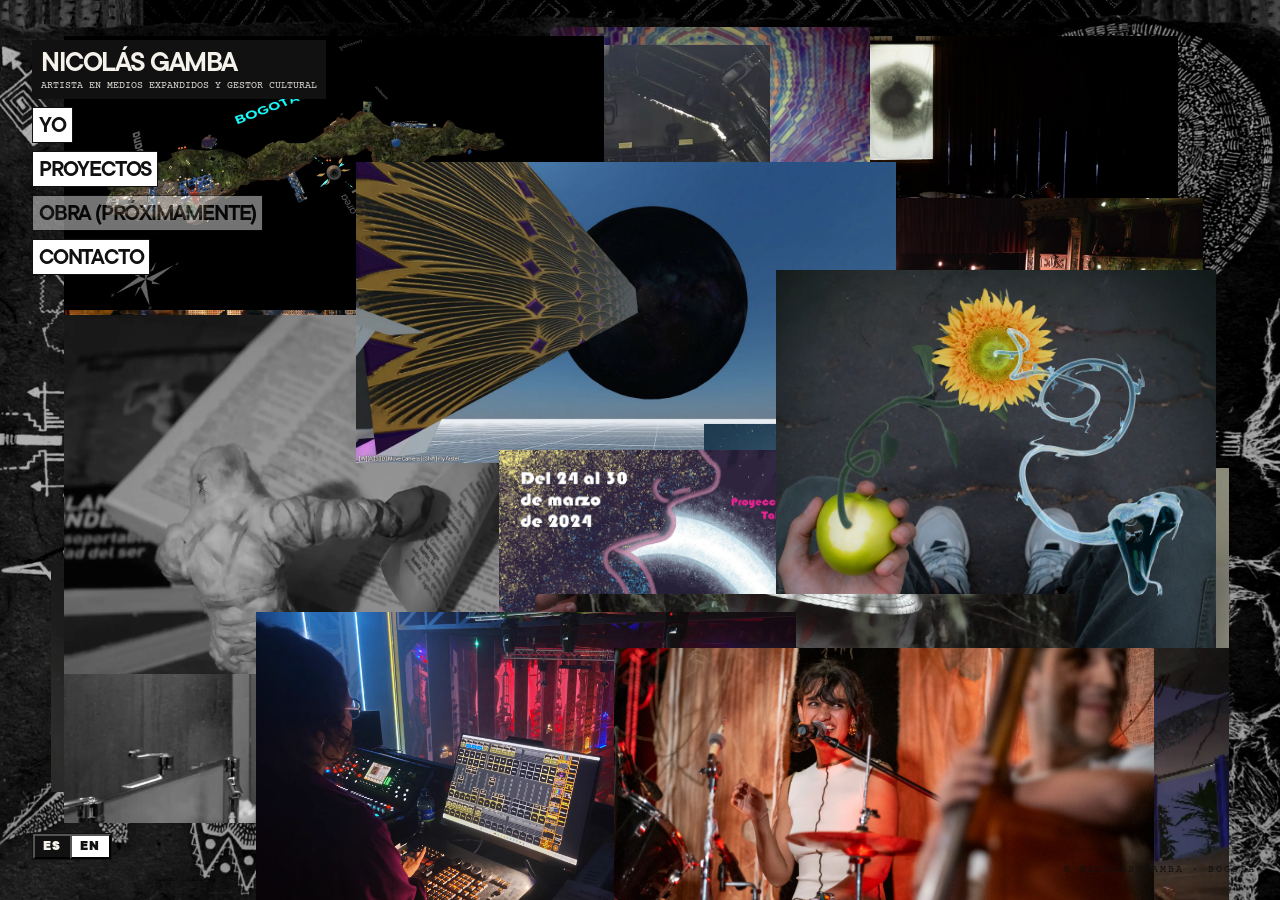
==== index.html @ 8cd458f1 "Initial release — portafolio Nicolás Gamba Sitio web personal: canvas drag & drop (home), carrusel e" ====
<!DOCTYPE html>
<html lang="es">
<head>
  <meta charset="UTF-8" />
  <meta name="viewport" content="width=device-width, initial-scale=1.0" />
  <title>NICOLÁS GAMBA | ARTISTA &amp; GESTOR</title>
  <meta name="description" content="Portafolio de Nicolás Gamba — artista visual, realizador audiovisual y gestor cultural colombiano basado en Bogotá." />
  <meta name="author" content="Nicolás Gamba" />
  <meta name="theme-color" content="#F5F2EB" />
  <!-- Open Graph -->
  <meta property="og:type"        content="website" />
  <meta property="og:title"       content="Nicolás Gamba — Artista &amp; Gestor Cultural" />
  <meta property="og:description" content="Portafolio de Nicolás Gamba — artista visual, realizador audiovisual y gestor cultural colombiano basado en Bogotá." />
  <meta property="og:locale"      content="es_CO" />
  <!-- Twitter Card -->
  <meta name="twitter:card"        content="summary_large_image" />
  <meta name="twitter:title"       content="Nicolás Gamba — Artista &amp; Gestor Cultural" />
  <meta name="twitter:description" content="Portafolio de Nicolás Gamba — artista visual, realizador audiovisual y gestor cultural colombiano basado en Bogotá." />
  <link rel="stylesheet" href="css/styles.css" />
</head>
<body class="page-home">

<div id="page-wrapper">



  <!-- ══ NAVEGACIÓN LATERAL ══════════════════════════════════ -->
  <nav id="nav" role="navigation" aria-label="Navegación principal">
    <a href="index.html" class="nav-box nav-logo brutalist-border">
      <span class="logo-name">NICOLÁS GAMBA</span>
      <span class="logo-sub" data-i18n="logo_sub">Artista en medios expandidos y gestor cultural</span>
    </a>
    <a id="nav-yo"        class="nav-box nav-link brutalist-border" href="yo.html"        data-page="yo"        data-i18n="nav_yo">YO</a>
    <a id="nav-proyectos" class="nav-box nav-link brutalist-border" href="proyectos.html" data-page="proyectos" data-i18n="nav_proyectos">PROYECTOS</a>
    <a id="nav-obra"      class="nav-box nav-link brutalist-border soon"                  data-page="obra"      data-i18n="nav_obra">OBRA (PRÓXIMAMENTE)</a>
    <a id="nav-contacto"  class="nav-box nav-link brutalist-border" href="contacto.html"  data-page="contacto"  data-i18n="nav_contacto">CONTACTO</a>
  </nav>

  <!-- ══ SELECTOR DE IDIOMA ══════════════════════════════════ -->
  <div id="lang-selector">
    <div class="lang-box brutalist-border">
      <button class="lang-btn active" data-lang="es" id="btn-lang-es">ES</button>
      <button class="lang-btn"        data-lang="en" id="btn-lang-en">EN</button>
    </div>
  </div>

  <!-- ══ FOOTER ══════════════════════════════════════════════ -->
  <footer id="footer">
    <span data-i18n="footer">© Nicolás Gamba · Bogotá</span>
  </footer>

  <!-- ══ CANVAS — 24 OBRAS FLOTANTES ═══════════════════════════
       Distribuidas en el espacio como un taller de artista.
       Las posiciones usan top/left/right/bottom en % para que
       cada una tenga su lugar natural pero se solapen.        -->
  <main id="canvas" role="main" aria-label="Obras flotantes">

    <!-- 1. GIRA INQUEBRANTABLES -->
    <article class="obra-flotante" id="obra-inquebrantables" style="max-width:440px; top:4%; right:8%;">
      <div class="card-inner" >
        <img src="imagenes/home/main/Inquebrantables_main.webp" alt="Gira Inquebrantables" draggable="false" />
        <div class="obra-info"><div class="obra-info-inner">
          <p class="info-title">Gira Inquebrantables — Filarmónica Joven de Colombia</p>
          <p class="info-meta"
             data-es="Instalación multimedia · Video mapping · 2024"
             data-en="Multimedia installation · Video mapping · 2024">Instalación multimedia · Video mapping · 2024</p>
          <p class="info-desc"
             data-es="Obra interdisciplinar multimedia creada por el colectivo Metanoia junto con la Filarmónica Joven de Colombia. Acompañó en vivo la Sinfonía N.° 2 de Rachmaninov en los principales teatros del país."
             data-en="An interdisciplinary multimedia work created by the Metanoia collective with the Filarmónica Joven de Colombia. It accompanied live Rachmaninov's Symphony No. 2 at the country's leading theaters.">Obra interdisciplinar multimedia creada por el colectivo Metanoia junto con la Filarmónica Joven de Colombia. Acompañó en vivo la Sinfonía N.° 2 de Rachmaninov en los principales teatros del país.</p>
        </div></div>
      </div>
    </article>

    <!-- 2. ASCII SOUND EXPERIENCE -->
    <article class="obra-flotante" id="obra-ascii" style="max-width:410px; top:3%; left:43%;">
      <div class="card-inner" >
        <img src="imagenes/home/main/ASCII_main.webp" alt="ASCII Sound Experience" draggable="false" />
        <div class="obra-info"><div class="obra-info-inner">
          <p class="info-title">ASCII Sound Experience + Ebra</p>
          <p class="info-meta"
             data-es="Performance Fulldome · Planetario de Bogotá · 2025"
             data-en="Fulldome performance · Bogotá Planetarium · 2025">Performance Fulldome · Planetario de Bogotá · 2025</p>
          <p class="info-desc"
             data-es="Meditación experimental en formato Fulldome que explora los estados de conciencia descritos en el Libro Tibetano de los Muertos. Tránsito sensorial por los 6 Bardos del Budismo Tibetano."
             data-en="Experimental Fulldome meditation exploring the states of consciousness described in the Tibetan Book of the Dead. A sensory transit through the 6 Bardos of Tibetan Buddhism.">Meditación experimental en formato Fulldome que explora los estados de conciencia descritos en el Libro Tibetano de los Muertos. Tránsito sensorial por los 6 Bardos del Budismo Tibetano.</p>
        </div></div>
      </div>
    </article>

    <!-- 3. ZARIGÜEYA — ESTÉREO PICNIC -->
    <article class="obra-flotante" id="obra-zarigueya" style="max-width:390px; top:5%; left:18%;">
      <div class="card-inner" >
        <img src="imagenes/home/main/Zarigueya_main.webp" alt="Zarigüeya — Festival Estéreo Picnic" draggable="false" />
        <div class="obra-info"><div class="obra-info-inner">
          <p class="info-title">Zarigüeya — Festival Estéreo Picnic</p>
          <p class="info-meta"
             data-es="Video mapping · Festival Estéreo Picnic · 2026"
             data-en="Video mapping · Estéreo Picnic Festival · 2026">Video mapping · Festival Estéreo Picnic · 2026</p>
          <p class="info-desc"
             data-es="Propuesta visual para la presentación de Zarigüeya en el Festival Estéreo Picnic. La experiencia tradujo visualmente la fusión de músicas campesinas y sonidos de cantautora a través de dibujo digital en vivo."
             data-en="Visual proposal for Zarigüeya's performance at the Estéreo Picnic Festival. The experience visually translated the fusion of folk music and singer-songwriter sounds through live digital drawing.">Propuesta visual para la presentación de Zarigüeya en el Festival Estéreo Picnic. La experiencia tradujo visualmente la fusión de músicas campesinas y sonidos de cantautora a través de dibujo digital en vivo.</p>
        </div></div>
      </div>
    </article>

    <!-- 4. MUERTE VIVA -->
    <article class="obra-flotante" id="obra-muerte-viva" style="max-width:415px; top:36%; left:22%;">
      <div class="card-inner" >
        <img src="imagenes/home/main/MuerteViva_main.webp" alt="Muerte Viva" draggable="false" />
        <div class="obra-info"><div class="obra-info-inner">
          <p class="info-title">Muerte Viva — Exposición individual</p>
          <p class="info-meta"
             data-es="Exposición individual · Instalación y dibujo · Barcelona · 2025"
             data-en="Solo exhibition · Installation and drawing · Barcelona · 2025">Exposición individual · Instalación y dibujo · Barcelona · 2025</p>
          <p class="info-desc"
             data-es="Exposición que cuestiona la mirada colonial y la inmovilización del objeto cultural en los museos occidentales. Dibujos de escucha activa y pieza audiovisual que restituye la mirada a los objetos etnográficos."
             data-en="Exhibition that questions the colonial gaze and the immobilization of the cultural object in Western museums. Active-listening drawings and an audiovisual piece that restores agency to ethnographic objects.">Exposición que cuestiona la mirada colonial y la inmovilización del objeto cultural en los museos occidentales. Dibujos de escucha activa y pieza audiovisual que restituye la mirada a los objetos etnográficos.</p>
        </div></div>
      </div>
    </article>

    <!-- 5. PIMPINA VIDEO STATION -->
    <article class="obra-flotante" id="obra-pimpina" style="max-width:430px; bottom:6%; right:28%;">
      <div class="card-inner" >
        <video src="imagenes/home/main/PimpinaVT_main.mp4" autoplay loop muted playsinline draggable="false" style="width:100%; display:block;"></video>
        <div class="obra-info"><div class="obra-info-inner">
          <p class="info-title">Pimpina Video Station</p>
          <p class="info-meta"
             data-es="Performance multimedia · 2019–2023"
             data-en="Multimedia performance · 2019–2023">Performance multimedia · 2019–2023</p>
          <p class="info-desc"
             data-es="Performance sobre la construcción de un canal de comunicación audiovisual alternativo como respuesta a las dinámicas elitistas y coloniales en que se concibe el arte en Colombia."
             data-en="Performance about building an alternative audiovisual communication channel as a response to the elitist and colonial dynamics through which art is conceived in Colombia.">Performance sobre la construcción de un canal de comunicación audiovisual alternativo como respuesta a las dinámicas elitistas y coloniales en que se concibe el arte en Colombia.</p>
        </div></div>
      </div>
    </article>

    <!-- 6. SIGIT -->
    <article class="obra-flotante" id="obra-sigit" style="max-width:400px; bottom:4%; right:6%;">
      <div class="card-inner" >
        <img src="imagenes/home/main/SIGIT_main.webp" alt="SIGIT" draggable="false" />
        <div class="obra-info"><div class="obra-info-inner">
          <p class="info-title">SIGIT</p>
          <p class="info-meta"
             data-es="Investigación · Gestión cultural · 2021–presente"
             data-en="Research · Cultural management · 2021–present">Investigación · Gestión cultural · 2021–presente</p>
          <p class="info-desc"
             data-es="Línea de investigación interdisciplinaria de la Facultad de Medicina de la Universidad de los Andes enfocada en salud pública y estrategias comunitarias a partir de la exploración artística."
             data-en="Interdisciplinary research unit at the Faculty of Medicine of the Universidad de los Andes focused on public health and community strategies through artistic exploration.">Línea de investigación interdisciplinaria de la Facultad de Medicina de la Universidad de los Andes enfocada en salud pública y estrategias comunitarias a partir de la exploración artística.</p>
        </div></div>
      </div>
    </article>

    <!-- 7. MONOLITO -->
    <article class="obra-flotante" id="obra-monolito" style="max-width:370px; bottom:12%; left:4%;">
      <div class="card-inner" >
        <img src="imagenes/home/main/Monolito_main.webp" alt="Monolito" draggable="false" />
        <div class="obra-info"><div class="obra-info-inner">
          <p class="info-title">Monolito</p>
          <p class="info-meta"
             data-es="Instalación audiovisual · 2018 · 2.° lugar Salón Séneca"
             data-en="Audiovisual installation · 2018 · 2nd place Salón Séneca">Instalación audiovisual · 2018 · 2.° lugar Salón Séneca</p>
          <p class="info-desc"
             data-es="Instalación audiovisual que explora la dimensión espiritual de los rituales indígenas en el territorio colombiano y el uso de plantas sagradas como vehículos de conexión con lo divino."
             data-en="Audiovisual installation exploring the spiritual dimension of indigenous rituals in Colombian territory and the use of sacred plants as vehicles of connection with the divine.">Instalación audiovisual que explora la dimensión espiritual de los rituales indígenas en el territorio colombiano y el uso de plantas sagradas como vehículos de conexión con lo divino.</p>
        </div></div>
      </div>
    </article>

    <!-- 8. SEVERO COCHOBIZ -->
    <article class="obra-flotante" id="obra-severo" style="max-width:390px; top:52%; right:4%;">
      <div class="card-inner" >
        <img src="imagenes/home/main/SeveroCochobiz_main.webp" alt="Severo Cochobiz" draggable="false" />
        <div class="obra-info"><div class="obra-info-inner">
          <p class="info-title">Severo Cochobiz</p>
          <p class="info-meta"
             data-es="Performance transmedia · Arte conceptual · 2019–2021"
             data-en="Transmedia performance · Conceptual art · 2019–2021">Performance transmedia · Arte conceptual · 2019–2021</p>
          <p class="info-desc"
             data-es="Performance que utiliza la creación de un emprendimiento de pastelería como medio para reflexionar sobre las dinámicas capitalistas en el arte contemporáneo colombiano."
             data-en="Performance that uses the creation of a bakery business as a means to reflect on capitalist dynamics in contemporary Colombian art.">Performance que utiliza la creación de un emprendimiento de pastelería como medio para reflexionar sobre las dinámicas capitalistas en el arte contemporáneo colombiano.</p>
        </div></div>
      </div>
    </article>

    <!-- 9. EBRA COLECTIVO -->
    <article class="obra-flotante" id="obra-ebra" style="max-width:420px; top:38%; right:20%;">
      <div class="card-inner" >
        <img src="imagenes/home/main/Ebra_main.webp" alt="Ebra Colectivo" draggable="false" />
        <div class="obra-info"><div class="obra-info-inner">
          <p class="info-title">Ebra Colectivo</p>
          <p class="info-meta"
             data-es="Gestión cultural · Curaduría · 2023–presente"
             data-en="Cultural management · Curatorship · 2023–present">Gestión cultural · Curaduría · 2023–presente</p>
          <p class="info-desc"
             data-es="Colectivo de gestión cultural enfocado en la creación de espacios de encuentro, exposición y diálogo que fortalezcan las relaciones interculturales del territorio bogotano. Ebra teje nuevos vínculos entre la identidad fragmentada de la ciudad."
             data-en="Cultural management collective focused on creating spaces for encounter, exhibition, and dialogue that strengthen intercultural relations across Bogotá's territory. Ebra weaves new bonds between the city's fragmented identity.">Colectivo de gestión cultural enfocado en la creación de espacios de encuentro, exposición y diálogo que fortalezcan las relaciones interculturales del territorio bogotano. Ebra teje nuevos vínculos entre la identidad fragmentada de la ciudad.</p>
        </div></div>
      </div>
    </article>

    <!-- 10. EL ABRAZO -->
    <article class="obra-flotante" id="obra-abrazo" style="max-width:400px; top:55%; left:40%;">
      <div class="card-inner" >
        <img src="imagenes/home/main/abarzo_main.webp" alt="El Abrazo" draggable="false" />
        <div class="obra-info"><div class="obra-info-inner">
          <p class="info-title">El Abrazo</p>
          <p class="info-meta"
             data-es="Gestión cultural · Ebra · 2024–presente · 3 ediciones"
             data-en="Cultural management · Ebra · 2024–present · 3 editions">Gestión cultural · Ebra · 2024–presente · 3 ediciones</p>
          <p class="info-desc"
             data-es="Línea conceptual de Ebra dedicada a la creación de diálogos interculturales y la divulgación del pensamiento indígena en contextos urbanos a través de la música popular de Abya Yala."
             data-en="Ebra's conceptual line dedicated to creating intercultural dialogues and disseminating indigenous thought in urban contexts through the popular music of Abya Yala.">Línea conceptual de Ebra dedicada a la creación de diálogos interculturales y la divulgación del pensamiento indígena en contextos urbanos a través de la música popular de Abya Yala.</p>
        </div></div>
      </div>
    </article>

    <!-- 11. EL NUDO -->
    <article class="obra-flotante" id="obra-el-nudo" style="max-width:410px; top:20%; left:5%;">
      <div class="card-inner" >
        <img src="imagenes/home/main/ElNudo_main.webp" alt="El Nudo" draggable="false" />
        <div class="obra-info"><div class="obra-info-inner">
          <p class="info-title">El Nudo</p>
          <p class="info-meta"
             data-es="Investigación sonora · Performance · 2025–presente"
             data-en="Sound research · Performance · 2025–present">Investigación sonora · Performance · 2025–presente</p>
          <p class="info-desc"
             data-es="Colectivo de investigación, creación y experimentación sonora en torno a músicas tradicionales de Colombia y Latinoamérica. Propone un diálogo intercultural desde el sonido. Nicolás Gamba participa como artista visual e investigador."
             data-en="Collective of research, creation, and sonic experimentation around traditional music of Colombia and Latin America. Proposes an intercultural dialogue through sound. Nicolás Gamba participates as visual artist and researcher.">Colectivo de investigación, creación y experimentación sonora en torno a músicas tradicionales de Colombia y Latinoamérica. Propone un diálogo intercultural desde el sonido. Nicolás Gamba participa como artista visual e investigador.</p>
        </div></div>
      </div>
    </article>

    <!-- 12. ERASONERA — HOMENAJE A TETO OCAMPO -->
    <article class="obra-flotante" id="obra-era-sonera" style="max-width:400px; top:22%; right:6%;">
      <div class="card-inner" >
        <img src="imagenes/home/main/EraSonera_main.webp" alt="EraSonera — Homenaje a Teto Ocampo" draggable="false" />
        <div class="obra-info"><div class="obra-info-inner">
          <p class="info-title">EraSonera — Homenaje a Teto Ocampo</p>
          <p class="info-meta"
             data-es="Performance multimedia · Video mapping · CNA · 2023"
             data-en="Multimedia performance · Video mapping · CNA · 2023">Performance multimedia · Video mapping · CNA · 2023</p>
          <p class="info-desc"
             data-es="Artista invitado para el diseño y ejecución de visuales interactivos en el homenaje EraSonera. Sistema de visuales generativas reactivas al sonido que dialogan con el legado paleofuturista de Teto Ocampo."
             data-en="Guest artist for the design and execution of interactive visuals for the EraSonera tribute. System of sound-reactive generative visuals that dialogue with Teto Ocampo's paleofuturist legacy.">Artista invitado para el diseño y ejecución de visuales interactivos en el homenaje EraSonera. Sistema de visuales generativas reactivas al sonido que dialogan con el legado paleofuturista de Teto Ocampo.</p>
        </div></div>
      </div>
    </article>

    <!-- 13. MUNDOS DIGITALES -->
    <article class="obra-flotante" id="obra-mundos-digitales" style="max-width:420px; top:4%; left:5%;">
      <div class="card-inner" >
        <img src="imagenes/home/main/MundosDigitales_main.webp" alt="Mundos Digitales — IDARTES" draggable="false" />
        <div class="obra-info"><div class="obra-info-inner">
          <p class="info-title">Mundos Digitales — IDARTES</p>
          <p class="info-meta"
             data-es="Web art · 3D art · Pedagogía · IDARTES · 2024–2025"
             data-en="Web art · 3D art · Education · IDARTES · 2024–2025">Web art · 3D art · Pedagogía · IDARTES · 2024–2025</p>
          <p class="info-desc"
             data-es="Plataforma interactiva desarrollada por IDARTES que explora la relación entre arte, tecnología y creación digital, ofreciendo experiencias inmersivas donde niñas, niños y jóvenes construyen sus propios universos digitales."
             data-en="Interactive platform developed by IDARTES that explores the relationship between art, technology, and digital creation, offering immersive experiences where children and youth build their own digital universes.">Plataforma interactiva desarrollada por IDARTES que explora la relación entre arte, tecnología y creación digital, ofreciendo experiencias inmersivas donde niñas, niños y jóvenes construyen sus propios universos digitales.</p>
        </div></div>
      </div>
    </article>

    <!-- 14. MÁSCARA -->
    <article class="obra-flotante" id="obra-mascara" style="max-width:390px; bottom:8%; left:32%;">
      <div class="card-inner" >
        <img src="imagenes/home/main/Mascara_main.webp" alt="Máscara — Cortometraje" draggable="false" />
        <div class="obra-info"><div class="obra-info-inner">
          <p class="info-title">Máscara</p>
          <p class="info-meta"
             data-es="Cortometraje · Videoarte · MAC Bogotá · 2019"
             data-en="Short film · Video art · MAC Bogotá · 2019">Cortometraje · Videoarte · MAC Bogotá · 2019</p>
          <p class="info-desc"
             data-es="Cortometraje que explora las tensiones entre el cine y el videoarte. Usa la máscara como signo para reflexionar sobre la identidad variable del artista. Tesis Meritoria — Uniandes. Reconocimiento Otto de Greiff y MAC Bogotá."
             data-en="Short film exploring the tensions between cinema and video art. Uses the mask as a sign to reflect on the artist's variable identity. Thesis with Distinction — Uniandes. Otto de Greiff Award and MAC Bogotá.">Cortometraje que explora las tensiones entre el cine y el videoarte. Usa la máscara como signo para reflexionar sobre la identidad variable del artista. Tesis Meritoria — Uniandes. Reconocimiento Otto de Greiff y MAC Bogotá.</p>
        </div></div>
      </div>
    </article>

    <!-- 15. CANAL -->
    <article class="obra-flotante" id="obra-canal" style="max-width:380px; top:58%; left:5%;">
      <div class="card-inner" >
        <img src="imagenes/home/main/canal_main.webp" alt="Canal — Cortometraje" draggable="false" />
        <div class="obra-info"><div class="obra-info-inner">
          <p class="info-title">Canal</p>
          <p class="info-meta"
             data-es="Cortometraje experimental · 15:24 min · 2017"
             data-en="Experimental short film · 15:24 min · 2017">Cortometraje experimental · 15:24 min · 2017</p>
          <p class="info-desc"
             data-es="Ejercicio surrealista en el que una sombra acecha la psique de la protagonista desde el ruido blanco de las pantallas. Escrito y dirigido por Nicolás Gamba e Isabella Londoño."
             data-en="Surrealist exercise in which a shadow haunts the protagonist's psyche from the white noise of screens. Written and directed by Nicolás Gamba and Isabella Londoño.">Ejercicio surrealista en el que una sombra acecha la psique de la protagonista desde el ruido blanco de las pantallas. Escrito y dirigido por Nicolás Gamba e Isabella Londoño.</p>
        </div></div>
      </div>
    </article>

    <!-- 16. HOMUN -->
    <article class="obra-flotante" id="obra-homun" style="max-width:370px; top:35%; left:5%;">
      <div class="card-inner" >
        <img src="imagenes/home/main/Homun_main.webp" alt="Homun — Cortometraje animado" draggable="false" />
        <div class="obra-info"><div class="obra-info-inner">
          <p class="info-title">Homun</p>
          <p class="info-meta"
             data-es="Cortometraje · Stop motion · 2017"
             data-en="Short film · Stop motion · 2017">Cortometraje · Stop motion · 2017</p>
          <p class="info-desc"
             data-es="Cortometraje infantil animado en stop motion que narra la emancipación de un homúnculo híbrido mitad robótico mitad biológico. Ensayo visual sobre la desobediencia y la autodeterminación de un ente artificial."
             data-en="Children's stop motion animated short film narrating the emancipation of a hybrid homunculus, half robotic, half biological. A visual essay on disobedience and the self-determination of an artificial entity.">Cortometraje infantil animado en stop motion que narra la emancipación de un homúnculo híbrido mitad robótico mitad biológico. Ensayo visual sobre la desobediencia y la autodeterminación de un ente artificial.</p>
        </div></div>
      </div>
    </article>

    <!-- 17. CONFINAMIENTO EXPANDIDO -->
    <article class="obra-flotante" id="obra-confinamiento" style="max-width:400px; top:18%; right:30%;">
      <div class="card-inner" >
        <img src="imagenes/home/main/Confinamiento_Expandido_main.webp" alt="Confinamiento Expandido" draggable="false" />
        <div class="obra-info"><div class="obra-info-inner">
          <p class="info-title">Confinamiento Expandido</p>
          <p class="info-meta"
             data-es="Web art · VR · 3D art · 2020"
             data-en="Web art · VR · 3D art · 2020">Web art · VR · 3D art · 2020</p>
          <p class="info-desc"
             data-es="El encierro de un espacio doméstico se cuestiona al encontrar la infinidad simulada en la virtualidad. Una casa genérica modelada en 3D oculta dimensiones sonoras y visuales que contrastan el aislamiento del COVID-19."
             data-en="Domestic confinement is questioned upon encountering simulated infinity in virtuality. A generic 3D-modeled house hides sonic and visual dimensions that contrast with COVID-19 isolation.">El encierro de un espacio doméstico se cuestiona al encontrar la infinidad simulada en la virtualidad. Una casa genérica modelada en 3D oculta dimensiones sonoras y visuales que contrastan el aislamiento del COVID-19.</p>
        </div></div>
      </div>
    </article>

    <!-- 18. ESPÍRITU BALANTA Y ESTRELLAS DE TIMBIQUÍ -->
    <article class="obra-flotante" id="obra-espiritu-balanta" style="max-width:390px; bottom:4%; left:55%;">
      <div class="card-inner" >
        <img src="imagenes/home/main/EspirituBalanta_main.webp" alt="Espíritu Balanta y Estrellas de Timbiquí" draggable="false" />
        <div class="obra-info"><div class="obra-info-inner">
          <p class="info-title">Espíritu Balanta y Estrellas de Timbiquí</p>
          <p class="info-meta"
             data-es="Producción audiovisual · Teatro Colón · Bogotá · 2019"
             data-en="Audiovisual production · Teatro Colón · Bogotá · 2019">Producción audiovisual · Teatro Colón · Bogotá · 2019</p>
          <p class="info-desc"
             data-es="Corto documental y videoclip que captura la esencia de la vida cultural y cotidiana de Timbiquí. Presentado en el Teatro Colón de Bogotá. Colaboración con Jugamusic y Nidia Góngora."
             data-en="Documentary short and music video capturing the essence of the cultural and everyday life of Timbiquí. Presented at the Teatro Colón de Bogotá. Collaboration with Jugamusic and Nidia Góngora.">Corto documental y videoclip que captura la esencia de la vida cultural y cotidiana de Timbiquí. Presentado en el Teatro Colón de Bogotá. Colaboración con Jugamusic y Nidia Góngora.</p>
        </div></div>
      </div>
    </article>

    <!-- 19. MUESTRA DE CINE ERÓTICO Y POSPORNO -->
    <article class="obra-flotante" id="obra-postporno" style="max-width:380px; top:50%; right:36%;">
      <div class="card-inner" >
        <img src="imagenes/home/main/MCEP_main.webp" alt="4ta. Muestra de Cine Erótico y Posporno de Bogotá" draggable="false" />
        <div class="obra-info"><div class="obra-info-inner">
          <p class="info-title">Muestra de Cine Erótico de Bogotá</p>
          <p class="info-meta"
             data-es="Ilustración · Diseño editorial · 2024"
             data-en="Illustration · Editorial design · 2024">Ilustración · Diseño editorial · 2024</p>
          <p class="info-desc"
             data-es="Identidad visual e ilustración oficial para la 4ta. Muestra de Cine Erótico y Posporno de Bogotá. Explora la relación entre tecnología, deseo y nuevas narrativas del cuerpo bajo un enfoque de género crítico."
             data-en="Visual identity and official illustration for the 4th Bogotá Erotic and Post-Porn Film Festival. Explores the relationship between technology, desire, and new body narratives through a critical gender approach.">Identidad visual e ilustración oficial para la 4ta. Muestra de Cine Erótico y Posporno de Bogotá. Explora la relación entre tecnología, deseo y nuevas narrativas del cuerpo bajo un enfoque de género crítico.</p>
        </div></div>
      </div>
    </article>

    <!-- 20. ZIHITA — AURORA -->
    <article class="obra-flotante" id="obra-zihita" style="max-width:380px; top:30%; right:5%;">
      <div class="card-inner" >
        <img src="imagenes/home/main/Aurora_main.webp" alt="Zihita — Aurora" draggable="false" />
        <div class="obra-info"><div class="obra-info-inner">
          <p class="info-title">Zihita — Aurora</p>
          <p class="info-meta"
             data-es="Ilustración digital · Identidad visual · 2024"
             data-en="Digital illustration · Visual identity · 2024">Ilustración digital · Identidad visual · 2024</p>
          <p class="info-desc"
             data-es="Diseño de la identidad visual para el EP Aurora del productor Zihita. Explora la psicodelia cotidiana y la naturaleza fractal de la experiencia urbana, traduciendo geometría sagrada y budismo en una estética visual."
             data-en="Visual identity design for the EP Aurora by producer Zihita. Explores everyday psychedelia and the fractal nature of urban experience, translating sacred geometry and Buddhism into a visual aesthetic.">Diseño de la identidad visual para el EP Aurora del productor Zihita. Explora la psicodelia cotidiana y la naturaleza fractal de la experiencia urbana, traduciendo geometría sagrada y budismo en una estética visual.</p>
        </div></div>
      </div>
    </article>

    <!-- 21. JACANA -->
    <article class="obra-flotante" id="obra-jacana" style="max-width:390px; top:66%; right:16%;">
      <div class="card-inner" >
        <img src="imagenes/home/main/Jacana_main.webp" alt="Jacana" draggable="false" />
        <div class="obra-info"><div class="obra-info-inner">
          <p class="info-title">Jacana Danza en el Pantano</p>
          <p class="info-meta"
             data-es="Producción audiovisual"
             data-en="Audiovisual production">Producción audiovisual</p>
          <p class="info-desc"
             data-es="Registro audiovisual y producción visual del proyecto musical Jacana."
             data-en="Audiovisual recording and visual production for the musical project Jacana.">Registro audiovisual y producción visual del proyecto musical Jacana.</p>
        </div></div>
      </div>
    </article>

    <!-- 22. JUANA AGUIRRE Y BRIELA OJEDA -->
    <article class="obra-flotante" id="obra-juana-briela" style="max-width:380px; top:68%; left:20%;">
      <div class="card-inner" >
        <img src="imagenes/home/main/JuanaBriela_main.webp" alt="Juana Aguirre y Briela Ojeda" draggable="false" />
        <div class="obra-info"><div class="obra-info-inner">
          <p class="info-title">Juana Aguirre y Briela Ojeda</p>
          <p class="info-meta"
             data-es="Producción audiovisual · 2026"
             data-en="Audiovisual production · 2026">Producción audiovisual · 2026</p>
          <p class="info-desc"
             data-es="Producción visual para la presentación de Juana Aguirre y Briela Ojeda."
             data-en="Visual production for the performance of Juana Aguirre and Briela Ojeda.">Producción visual para la presentación de Juana Aguirre y Briela Ojeda.</p>
        </div></div>
      </div>
    </article>

    <!-- 23. SOUL ROOM -->
    <article class="obra-flotante" id="obra-soul-room" style="max-width:380px; top:72%; right:4%;">
      <div class="card-inner" >
        <img src="imagenes/home/main/SoulRoom_main.webp" alt="Soul Room" draggable="false" />
        <div class="obra-info"><div class="obra-info-inner">
          <p class="info-title">Soul Room</p>
          <p class="info-meta"
             data-es="Performance multimedia"
             data-en="Multimedia performance">Performance multimedia</p>
          <p class="info-desc"
             data-es="Proyecto de performance multimedia. Imagen de referencia temporal — video disponible próximamente."
             data-en="Multimedia performance project. Temporary reference image — video coming soon.">Proyecto de performance multimedia. Imagen de referencia temporal — video disponible próximamente.</p>
        </div></div>
      </div>
    </article>

    <!-- 24. THAISSA — EL KALVO -->
    <article class="obra-flotante" id="obra-thaissa" style="max-width:380px; top:72%; left:48%;">
      <div class="card-inner" >
        <img src="imagenes/home/main/ThaissaKalvo_main.webp" alt="Thaissa — El Kalvo" draggable="false" />
        <div class="obra-info"><div class="obra-info-inner">
          <p class="info-title">Thaissa — Concierto de lanzamiento Los tres golpes de El Kalbo </p>
          <p class="info-meta"
             data-es="Video mapping · Arte digital · Teatro Libre · 2024"
             data-en="Video mapping · Digital art · Teatro Libre · 2024">Video mapping · Arte digital · Teatro Libre · 2024</p>
          <p class="info-desc"
             data-es="Propuesta de video mapping e identidad visual para el lanzamiento musical de Thaissa en el Teatro Libre de Bogotá."
             data-en="Video mapping and visual identity proposal for the musical launch of Thaissa at the Teatro Libre de Bogotá.">Propuesta de video mapping e identidad visual para el lanzamiento musical de Thaissa en el Teatro Libre de Bogotá.</p>
        </div></div>
      </div>
    </article>

  </main>

</div><!-- #page-wrapper -->

<script src="js/drag.js"></script>
<script src="js/main.js"></script>
<script src="js/modal.js"></script>

</body>
</html>
---- css/styles.css ----
/* ============================================================
   NICOLÁS GAMBA — PORTAFOLIO
   styles.css · Fiel al diseño de Google Stitch
   ============================================================ */

@import url('https://fonts.googleapis.com/css2?family=Courier+Prime:ital,wght@0,400;0,700;1,400&family=Karla:ital,wght@0,400;0,600;1,400&display=swap');

@font-face {
  font-family: 'TT Commons';
  src: url('../fonts/TT Commons Regular.otf') format('opentype');
  font-weight: 400;
  font-style: normal;
  font-display: swap;
}
@font-face {
  font-family: 'TT Commons';
  src: url('../fonts/TT Commons DemiBold.otf') format('opentype');
  font-weight: 600;
  font-style: normal;
  font-display: swap;
}
@font-face {
  font-family: 'TT Commons';
  src: url('../fonts/TT Commons Bold.otf') format('opentype');
  font-weight: 700;
  font-style: normal;
  font-display: swap;
}
@font-face {
  font-family: 'TT Commons';
  src: url('../fonts/TT Commons Black.otf') format('opentype');
  font-weight: 900;
  font-style: normal;
  font-display: swap;
}

/* ─── VARIABLES ───────────────────────────────────────────── */
:root {
  --bg:      #F5F2EB;   /* crema — fondo */
  --ink:     #111111;   /* negro — textos y bordes */
  --white:   #FFFFFF;   /* blanco — cajitas nav */
  --accent:  #C8B89A;   /* dorado/arena — labels */

  --font-headline: 'TT Commons', sans-serif;
  --font-ui:       'Courier Prime', monospace;
  --font-body:     'Karla', sans-serif;
  --font-menu:     'TT Commons', 'Inter', Helvetica, sans-serif;
}

/* ─── RESET ───────────────────────────────────────────────── */
*, *::before, *::after {
  box-sizing: border-box;
  margin: 0;
  padding: 0;
}

body {
  background-color: var(--bg);
  color: var(--ink);
  font-family: var(--font-body);
  overflow-x: hidden;
  -webkit-font-smoothing: antialiased;
}

body.page-home {
  background-color: #000;
  background-image: url('../imagenes/home/Mapa_2000.webp');
  background-size: cover;
  background-position: center;
  background-repeat: no-repeat;
  background-attachment: fixed;
  user-select: none;
}

a { text-decoration: none; color: inherit; }

/* ─── PAGE FADEIN ─────────────────────────────────────────── */
#page-wrapper {
  opacity: 0;
  animation: pageFadeIn 0.4s ease forwards;
}
@keyframes pageFadeIn { to { opacity: 1; } }


/* ─── .brutalist-border ──────────────────────────────────── */
/*  = Stitch: border: 1px solid #111111                       */
.brutalist-border {
  border: 1px solid var(--ink);
}

/* ─── .nav-box ───────────────────────────────────────────── */
/*  = Stitch: display:inline-block; width:fit-content;
    margin-bottom:8px                                         */
.nav-box {
  display: inline-block;
  width: fit-content;
  margin-bottom: 8px;
}

/* ─── SIDE NAVIGATION ─────────────────────────────────────── */
/*  = Stitch: fixed left-8 top-10 z-50
    flex flex-col items-start gap-0                           */
#nav {
  position: fixed;
  left: 32px;
  top: 40px;
  z-index: 50;
  display: flex;
  flex-direction: column;
  align-items: flex-start;
}

/* Logo box
   = Stitch: bg-primary text-surface brutalist-border
     px-2 py-1.5 flex flex-col                               */
.nav-logo {
  background: var(--ink);
  color: var(--bg);
  padding: 6px 8px;
  margin-bottom: 8px;
  display: flex;
  flex-direction: column;
}

/* = Stitch: font-headline text-3xl tracking-tighter          */
.nav-logo .logo-name {
  font-family: var(--font-headline);
  font-weight: 600;
  font-size: 1.875rem;        /* text-3xl */
  letter-spacing: -0.05em;   /* tracking-tighter */
  line-height: 1;
  display: block;
}

/* = Stitch: font-ui text-[10px] uppercase tracking-normal
    mt-0.5 opacity-90                                         */
.nav-logo .logo-sub {
  font-family: var(--font-ui);
  font-size: 10px;
  letter-spacing: 0;
  text-transform: uppercase;
  opacity: 0.9;
  display: block;
  margin-top: 2px;
  line-height: 1.3;
}

/* Nav links
   = Stitch: nav-box bg-surface-container-lowest text-on-surface
     brutalist-border px-1.5 py-0.5
     font-menu font-[900] text-2xl tracking-tighter
     hover:bg-primary hover:text-surface
     transition-colors duration-75                            */
.nav-link {
  background: var(--white);
  color: var(--ink);
  padding: 2px 6px;           /* py-0.5 px-1.5 */
  font-family: var(--font-menu);
  font-weight: 600;
  font-size: 1.5rem;          /* text-2xl = 24px */
  letter-spacing: -0.05em;   /* tracking-tighter */
  line-height: 1.25;
  cursor: pointer;
  transition: background 75ms, color 75ms;
  white-space: nowrap;
}

.nav-link:hover,
.nav-link.active {
  background: var(--ink);
  color: var(--bg);
}

/* OBRA (PRÓXIMAMENTE) — deshabilitado */
.nav-link.soon {
  opacity: 0.45;
  cursor: default;
  pointer-events: none;
}

/* ─── LANGUAGE SELECTOR ───────────────────────────────────── */
/*  = Stitch: fixed bottom-10 left-8 z-50
    nav-box bg-surface-container-lowest text-on-surface
    brutalist-border px-2 py-0.5
    font-menu font-black text-sm tracking-widest uppercase    */
#lang-selector {
  position: fixed;
  bottom: 40px;
  left: 32px;
  z-index: 50;
}

.lang-box {
  display: flex;
}

.lang-btn {
  background: var(--white);
  color: var(--ink);
  padding: 2px 8px;
  font-family: var(--font-menu);
  font-weight: 900;
  font-size: 0.875rem;        /* text-sm = 14px */
  letter-spacing: 0.1em;     /* tracking-widest */
  text-transform: uppercase;
  cursor: pointer;
  transition: background 75ms, color 75ms;
}

.lang-btn:not(:last-child) {
  border-right: none;
}

.lang-btn.active,
.lang-btn:hover {
  background: var(--ink);
  color: var(--bg);
}

/* ─── FOOTER ──────────────────────────────────────────────── */
/*  = Stitch: fixed bottom-6 right-6 z-50
    font-ui text-[10px] uppercase tracking-[0.2em]
    text-on-surface                                           */
#footer {
  position: fixed;
  bottom: 24px;
  right: 24px;
  z-index: 50;
}

#footer span {
  font-family: var(--font-ui);
  font-size: 10px;
  letter-spacing: 0.2em;
  text-transform: uppercase;
  color: var(--ink);
}

/* ─── MAIN CANVAS ─────────────────────────────────────────── */
/*  = Stitch: relative min-h-screen w-full p-20 z-10          */
#canvas {
  position: fixed;
  inset: 0;
  z-index: 10;
  pointer-events: none; /* el canvas en sí no bloquea */
}

/* ─── IMAGEN FLOTANTE ─────────────────────────────────────── */
/*  = Stitch: absolute w-[Xpx] image-card cursor-pointer
    group cursor-grab                                          */
.obra-flotante {
  position: absolute;
  cursor: grab;
  user-select: none;
  pointer-events: all;
}

.obra-flotante:active,
.obra-flotante.dragging {
  cursor: grabbing;
}

.card-inner {
  position: relative;
  overflow: hidden;
  background: var(--ink);
  display: block;
}

/* Imagen: COLOR por defecto
   = usuario pidió: color normal, B&N solo en hover          */
.obra-flotante img,
.obra-flotante video {
  display: block;
  width: 100%;
  height: auto;
  filter: none;                /* COLOR */
  transition: filter 0.3s ease, opacity 0.3s ease;
  pointer-events: none;
  -webkit-user-drag: none;
}

/* Hover: B&N + blur + darken */
.obra-flotante:hover img,
.obra-flotante:hover video {
  filter: grayscale(100%) blur(8px);
  opacity: 0.3;                /* Oscurecido un poco más (antes 0.4) */
}

/* ─── OVERLAY INFO ────────────────────────────────────────── */
/*  = Stitch: image-overlay absolute inset-0
    flex items-center justify-center opacity-0
    transition-all duration-300 pointer-events-none p-8       */
.obra-info {
  position: absolute;
  inset: 0;
  display: flex;
  opacity: 0;
  transition: opacity 0.3s ease;
  pointer-events: none;
  color: var(--white);
}

/* ─── HOVER TEXT LAYOUTS (DIAGRAMACIÓN DINÁMICA) ───────────── */

/* Cuadrado / Por defecto */
.layout-square.obra-flotante { max-width: 440px; }
.layout-square .obra-info {
  align-items: center;
  justify-content: center;
  padding: 32px;
  text-align: center;
}
.layout-square .obra-info-inner {
  text-align: center;
}

/* Portrait (Vertical) */
.layout-portrait.obra-flotante { max-width: 320px; }
.layout-portrait .obra-info {
  align-items: flex-end;     /* Abajo */
  justify-content: flex-start; /* Izquierda */
  padding: 24px;
}
.layout-portrait .obra-info-inner {
  text-align: left;
}
.layout-portrait .info-title {
  font-size: 1.25rem !important; /* Más pequeño para portrait */
}

/* Landscape (Horizontal) */
.layout-landscape.obra-flotante { max-width: 540px; }
.layout-landscape .obra-info {
  align-items: center;       /* Centro vertical */
  justify-content: flex-start; /* Izquierda */
  padding: 40px;
}
.layout-landscape .obra-info-inner {
  text-align: left;
  max-width: 450px !important; /* Texto un poco más amplio */
}

.obra-flotante:hover .obra-info {
  opacity: 1;
  pointer-events: all;
  cursor: pointer;
}

.obra-info-inner {
  text-align: center;
}

/* Título = Stitch: font-headline text-2xl uppercase mb-2 leading-tight */
.obra-info .info-title {
  font-family: var(--font-headline);
  font-weight: 600;
  font-size: 1.5rem;          /* text-2xl */
  text-transform: uppercase;
  line-height: 1.1;
  margin-bottom: 8px;
}

/* Técnica = Stitch: font-ui text-xs mb-4 opacity-90 */
.obra-info .info-meta {
  font-family: var(--font-ui);
  font-size: 0.75rem;         /* text-xs */
  opacity: 0.9;
  margin-bottom: 16px;
}

/* Descripción = Stitch: font-body text-sm leading-relaxed max-w-sm */
.obra-info .info-desc {
  font-family: var(--font-body);
  font-size: 0.875rem;        /* text-sm */
  line-height: 1.6;
  max-width: 320px;
  margin: 0 auto;
}

/* ─── MODAL ───────────────────────────────────────────────── */

#modal-overlay {
  position: fixed;
  inset: 0;
  z-index: 200;
  background: var(--bg);
  overflow-y: auto;
  overflow-x: hidden;
  opacity: 0;
  pointer-events: none;
  transition: opacity 0.3s ease;
}

#modal-overlay.is-open {
  opacity: 1;
  pointer-events: all;
}

body.modal-open {
  overflow: hidden;
}

/* ─── BOTÓN CERRAR ────────────────────────────────────────── */
#modal-close {
  position: fixed;
  top: 32px;
  right: 32px;
  z-index: 220;
  width: 48px;
  height: 48px;
  background: var(--ink);
  color: var(--bg);
  border: 1px solid var(--ink);
  font-family: var(--font-headline);
  font-weight: 600;
  font-size: 1.75rem;
  line-height: 1;
  cursor: pointer;
  display: flex;
  align-items: center;
  justify-content: center;
  transition: background 75ms, color 75ms;
}

#modal-close:hover {
  background: var(--bg);
  color: var(--ink);
}

/* ─── SELECTOR DE IDIOMA EN MODAL ─────────────────────────── */
#modal-lang-selector {
  position: fixed;
  bottom: 32px;
  left: 32px;
  z-index: 220;
}

/* ─── HERO ────────────────────────────────────────────────── */
#modal-hero {
  width: 100%;
  height: 60vh;
  min-height: 360px;
  background: var(--ink);
  position: relative;
  display: flex;
  align-items: center;
  justify-content: center;
  overflow: hidden;
}

#modal-hero-img {
  width: 100%;
  height: 100%;
  object-fit: contain;
  display: block;
  transition: opacity 0.2s ease;
}

.modal-arrow {
  position: absolute;
  top: 50%;
  transform: translateY(-50%);
  background: transparent;
  border: none;
  color: rgba(255, 255, 255, 0.35);
  font-size: 4rem;
  line-height: 1;
  cursor: pointer;
  padding: 16px 24px;
  z-index: 5;
  transition: color 150ms;
  font-family: var(--font-body);
}

.modal-arrow:hover { color: rgba(255, 255, 255, 1); }
#modal-prev        { left: 8px; }
#modal-next        { right: 8px; }

/* Scroll hint */
#modal-scroll-hint {
  position: absolute;
  bottom: 28px;
  left: 50%;
  transform: translateX(-50%);
  display: flex;
  flex-direction: column;
  align-items: center;
  gap: 6px;
  pointer-events: none;
  transition: opacity 0.4s ease;
}

#modal-scroll-hint span {
  font-family: var(--font-ui);
  font-size: 9px;
  text-transform: uppercase;
  letter-spacing: 0.4em;
  color: rgba(255, 255, 255, 0.35);
}

#modal-scroll-hint::after {
  content: '↓';
  font-size: 1rem;
  color: rgba(255, 255, 255, 0.35);
  animation: modalBounce 1.6s ease infinite;
}

@keyframes modalBounce {
  0%, 100% { transform: translateY(0); }
  50%       { transform: translateY(7px); }
}

/* ─── CUERPO DEL MODAL ────────────────────────────────────── */
#modal-body {
  max-width: 1200px;
  margin: 0 auto;
  padding: 80px 60px;
  display: grid;
  grid-template-columns: 7fr 4fr;
  gap: 80px;
  align-items: start;
}

/* ─── COLUMNA IZQUIERDA ───────────────────────────────────── */
#modal-colectivo {
  font-family: var(--font-ui);
  font-size: 10px;
  text-transform: uppercase;
  letter-spacing: 0.3em;
  color: var(--ink);
  opacity: 0.5;
  margin-bottom: 20px;
}

#modal-titulo {
  font-family: var(--font-headline);
  font-weight: 600;
  font-size: clamp(3rem, 7vw, 5.5rem);
  text-transform: uppercase;
  letter-spacing: -0.05em;
  line-height: 0.9;
  color: var(--ink);
  margin-bottom: 12px;
}

#modal-subtitulo {
  font-family: var(--font-headline);
  font-weight: 600;
  font-size: clamp(2rem, 4vw, 3rem);
  text-transform: uppercase;
  letter-spacing: -0.03em;
  line-height: 1;
  color: var(--ink);
  opacity: 0.28;
  margin-bottom: 64px;
}

.modal-label {
  font-family: var(--font-ui);
  font-size: 10px;
  text-transform: uppercase;
  letter-spacing: 0.3em;
  color: var(--ink);
  opacity: 0.4;
  border-bottom: 1px solid rgba(17, 17, 17, 0.12);
  padding-bottom: 8px;
  margin-bottom: 32px;
  font-weight: normal;
}

.modal-desc-p {
  font-family: var(--font-body);
  font-size: 1.05rem;
  line-height: 1.8;
  color: var(--ink);
  opacity: 0.85;
  margin-bottom: 28px;
  max-width: 620px;
}

/* ─── COLUMNA DERECHA — FICHA TÉCNICA ─────────────────────── */
#modal-right {
  border-top: 2px solid var(--ink);
  padding-top: 48px;
  position: sticky;
  top: 80px;
}

.modal-ficha-heading {
  font-family: var(--font-ui);
  font-size: 11px;
  text-transform: uppercase;
  letter-spacing: 0.2em;
  color: var(--ink);
  font-weight: 700;
  margin-bottom: 40px;
}

#modal-ficha dt {
  font-family: var(--font-ui);
  font-size: 10px;
  text-transform: uppercase;
  letter-spacing: 0.15em;
  color: var(--ink);
  opacity: 0.4;
  margin-bottom: 4px;
}

#modal-ficha dd {
  font-family: var(--font-ui);
  font-size: 12px;
  text-transform: uppercase;
  color: var(--ink);
  line-height: 1.6;
  margin: 0 0 28px 0;
}

/* ─── GALERÍA DE MINIATURAS ───────────────────────────────── */
#modal-gallery {
  border-top: 1px solid rgba(17, 17, 17, 0.1);
  padding: 60px;
  max-width: 1200px;
  margin: 0 auto;
}

#modal-thumbs {
  display: flex;
  gap: 20px;
  justify-content: center;
  overflow-x: auto;
  padding-bottom: 8px;
  scrollbar-width: none;
}
#modal-thumbs::-webkit-scrollbar { display: none; }

.modal-thumb {
  width: 140px;
  height: 140px;
  flex-shrink: 0;
  cursor: pointer;
  background: none;
  border: none;
  border-bottom: 2px solid transparent;
  padding: 0;
  overflow: hidden;
  transition: border-color 150ms;
}

.modal-thumb.active {
  border-bottom-color: var(--ink);
}

.modal-thumb img {
  width: 100%;
  height: 100%;
  object-fit: cover;
  filter: grayscale(100%);
  transition: filter 300ms;
  display: block;
}

.modal-thumb:hover img,
.modal-thumb.active img {
  filter: none;
}

/* ============================================================
   PÁGINA PROYECTOS — Carrusel en arco
   ============================================================ */

/* ── Layout base ──────────────────────────────────────────── */
body.page-proyectos {
  background: #000;
  color: #fff;
  overflow: hidden;
  height: 100vh;
}

body.page-proyectos #page-wrapper {
  height: 100vh;
  overflow: hidden;
}

/* ── Fondo full-screen con crossfade ─────────────────────── */
#proy-bg {
  position: fixed;
  inset: 0;
  z-index: 0;
}

#proy-bg img {
  position: absolute;
  inset: 0;
  width: 100%;
  height: 100%;
  object-fit: cover;
  transition: opacity 0.75s ease;
  will-change: opacity;
}

#bg-img-a { opacity: 1; }
#bg-img-b { opacity: 0; }

#proy-bg-overlay {
  position: absolute;
  inset: 0;
  background: rgba(0, 0, 0, 0.52);
  z-index: 1;
}

/* ── Contenedor del arco (posicionado por JS) ─────────────── */
#arc-container {
  position: fixed;
  inset: 0;
  z-index: 10;
  pointer-events: none;
}

/* ── Miniaturas ───────────────────────────────────────────── */
.proy-thumb {
  position: absolute;
  width: 66px;
  height: 82px;
  pointer-events: all;
  cursor: pointer;
  overflow: hidden;
  border: 1px solid rgba(255, 255, 255, 0.18);
  transition: border-color 0.3s ease, border-width 0.15s ease;
  will-change: transform, opacity;
}

.proy-thumb img {
  width: 100%;
  height: 100%;
  object-fit: cover;
  display: block;
  pointer-events: none;
}

.proy-thumb--active {
  border: 2px solid rgba(255, 255, 255, 0.88);
}

.proy-thumb:hover {
  border-color: rgba(255, 255, 255, 0.6);
}

/* ── Info central ─────────────────────────────────────────── */
#center-info {
  position: fixed;
  top: 50%;
  left: 50%;
  transform: translate(-50%, -50%);
  z-index: 20;
  text-align: center;
  max-width: 46vw;
  cursor: pointer;
  user-select: none;
  padding: 0 2vw;
}

#center-info:focus { outline: none; }

#proy-numero {
  font-family: var(--font-ui);
  font-size: 0.65rem;
  letter-spacing: 0.3em;
  color: rgba(255, 255, 255, 0.28);
  margin-bottom: 1.1rem;
  text-transform: uppercase;
}

#proy-titulo {
  font-family: var(--font-headline);
  font-weight: 600;
  font-size: clamp(1.4rem, 2.8vw, 2.8rem);
  color: #fff;
  text-transform: uppercase;
  letter-spacing: -0.05em;
  line-height: 0.9;
  margin-bottom: 0.7rem;
  transition: opacity 0.3s ease;
}

#proy-medio {
  font-family: var(--font-ui);
  font-size: 10px;
  color: rgba(255, 255, 255, 0.45);
  text-transform: uppercase;
  letter-spacing: 0.3em;
  margin-bottom: 1rem;
  transition: opacity 0.3s ease;
}

#proy-desc {
  font-family: var(--font-body);
  font-size: 0.92rem;
  color: rgba(255, 255, 255, 0.68);
  line-height: 1.8;
  max-width: 36vw;
  margin: 0 auto;
  transition: opacity 0.3s ease;
}

.proy-cta {
  display: inline-block;
  margin-top: 2rem;
  font-family: var(--font-ui);
  font-size: 0.65rem;
  letter-spacing: 0.22em;
  text-transform: uppercase;
  color: rgba(255, 255, 255, 0.28);
  border-bottom: 1px solid rgba(255, 255, 255, 0.12);
  padding-bottom: 3px;
  transition: color 0.25s ease, border-color 0.25s ease;
}

#center-info:hover .proy-cta {
  color: rgba(255, 255, 255, 0.8);
  border-color: rgba(255, 255, 255, 0.45);
}

/* ── Hint de scroll ───────────────────────────────────────── */
#proy-scroll-hint {
  position: fixed;
  bottom: 26px;
  left: 50%;
  transform: translateX(-50%);
  z-index: 20;
  font-family: var(--font-ui);
  font-size: 0.6rem;
  letter-spacing: 0.28em;
  text-transform: uppercase;
  color: rgba(255, 255, 255, 0.28);
  pointer-events: none;
  transition: opacity 0.6s ease;
}

/* ── Nav adaptada a fondo negro ───────────────────────────── */
body.page-proyectos .nav-box {
  background: rgba(0, 0, 0, 0.75);
  color: #fff;
  border-color: rgba(255, 255, 255, 0.22);
}

body.page-proyectos .nav-logo {
  background: rgba(255, 255, 255, 0.95);
  color: #111;
  border-color: rgba(255, 255, 255, 0.5);
}

body.page-proyectos .nav-logo .logo-sub {
  color: rgba(0, 0, 0, 0.6);
}

body.page-proyectos .nav-link {
  color: rgba(255, 255, 255, 0.75);
}

body.page-proyectos .nav-link:hover {
  background: #fff;
  color: #000;
}

body.page-proyectos .nav-active {
  background: #fff !important;
  color: #000 !important;
}

body.page-proyectos .nav-link.soon {
  opacity: 0.3;
  pointer-events: none;
}

/* ── Lang selector adaptado ───────────────────────────────── */
body.page-proyectos .lang-box {
  background: rgba(0, 0, 0, 0.75);
  border-color: rgba(255, 255, 255, 0.22);
}

body.page-proyectos .lang-btn {
  background: #fff;
  color: #000;
}

body.page-proyectos .lang-btn.active,
body.page-proyectos .lang-btn:hover {
  background: transparent;
  color: #fff;
}

/* ── Footer adaptado ──────────────────────────────────────── */
body.page-proyectos #footer {
  color: rgba(255, 255, 255, 0.28);
}
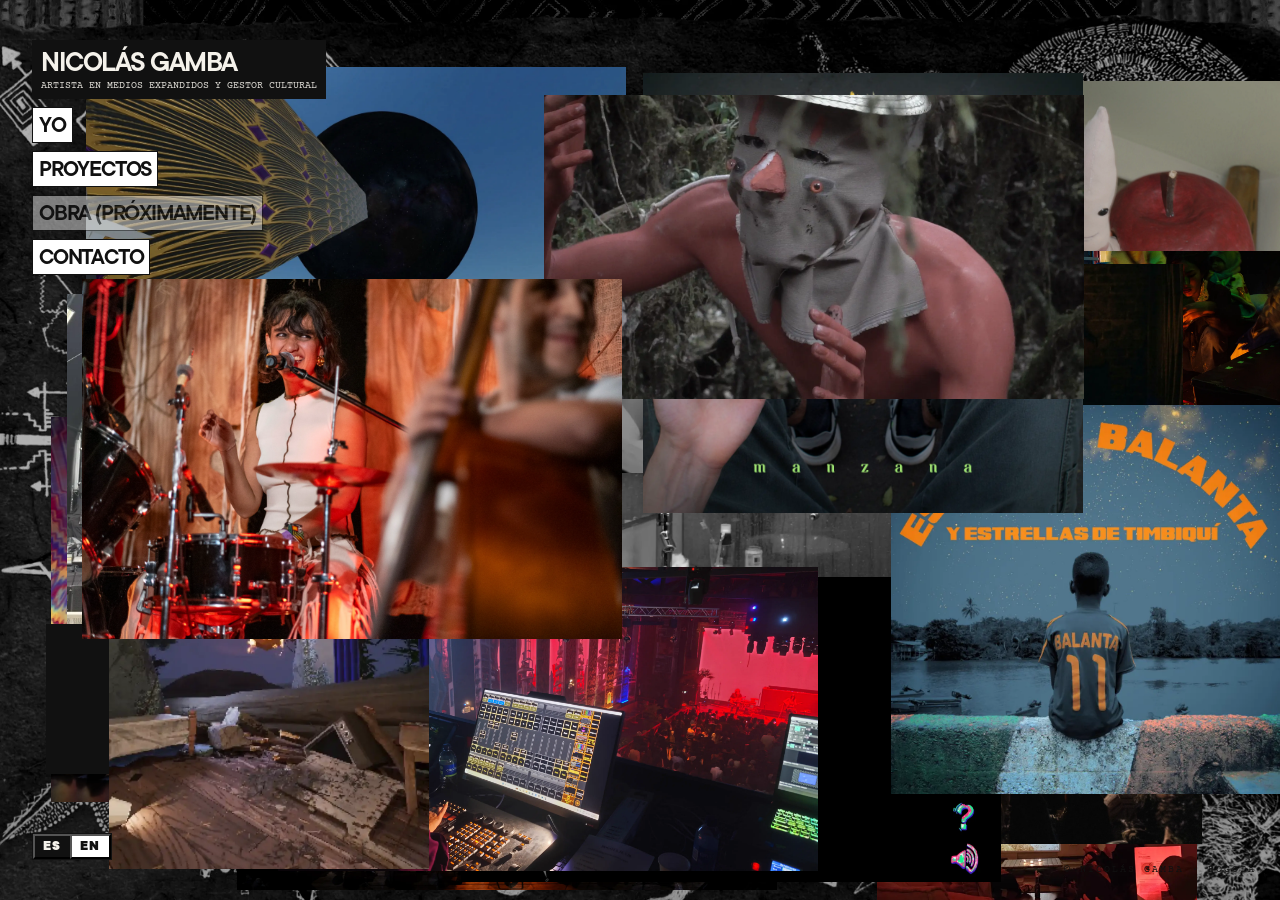
==== commit 9a9a5743: "Rediseño carrusel mobile estilo voku + links proyectos + home aleatorio - Mobile: tarjetas grandes (" ====
--- a/index.html
+++ b/index.html
@@ -343,21 +343,7 @@
       </div>
     </article>
 
-    <!-- 19. MUESTRA DE CINE ERÓTICO Y POSPORNO -->
-    <article class="obra-flotante" id="obra-postporno" style="max-width:380px; top:50%; right:36%;">
-      <div class="card-inner" >
-        <img src="imagenes/home/main/MCEP_main.webp" alt="4ta. Muestra de Cine Erótico y Posporno de Bogotá" draggable="false" />
-        <div class="obra-info"><div class="obra-info-inner">
-          <p class="info-title">Muestra de Cine Erótico de Bogotá</p>
-          <p class="info-meta"
-             data-es="Ilustración · Diseño editorial · 2024"
-             data-en="Illustration · Editorial design · 2024">Ilustración · Diseño editorial · 2024</p>
-          <p class="info-desc"
-             data-es="Identidad visual e ilustración oficial para la 4ta. Muestra de Cine Erótico y Posporno de Bogotá. Explora la relación entre tecnología, deseo y nuevas narrativas del cuerpo bajo un enfoque de género crítico."
-             data-en="Visual identity and official illustration for the 4th Bogotá Erotic and Post-Porn Film Festival. Explores the relationship between technology, desire, and new body narratives through a critical gender approach.">Identidad visual e ilustración oficial para la 4ta. Muestra de Cine Erótico y Posporno de Bogotá. Explora la relación entre tecnología, deseo y nuevas narrativas del cuerpo bajo un enfoque de género crítico.</p>
-        </div></div>
-      </div>
-    </article>
+
 
     <!-- 20. ZIHITA — AURORA -->
     <article class="obra-flotante" id="obra-zihita" style="max-width:380px; top:30%; right:5%;">
@@ -446,6 +432,36 @@
 <script src="js/drag.js"></script>
 <script src="js/main.js"></script>
 <script src="js/modal.js"></script>
+<script>
+  /* Posicionamiento aleatorio de las obras flotantes en Home.
+     Se ejecuta tras cargar los scripts para no interferir con drag.js.
+     Preserva el max-width de cada carta y usa sólo top/left
+     para evitar conflictos con right/bottom. */
+  (function () {
+    var cards = document.querySelectorAll('#canvas .obra-flotante');
+    var cols  = 5;   // divisiones horizontales aproximadas
+    var rows  = 4;   // divisiones verticales aproximadas
+    var slots = [];
+    for (var r = 0; r < rows; r++) {
+      for (var c = 0; c < cols; c++) {
+        slots.push({ r: r, c: c });
+      }
+    }
+    /* Barajar slots (Fisher-Yates) */
+    for (var i = slots.length - 1; i > 0; i--) {
+      var j = Math.floor(Math.random() * (i + 1));
+      var tmp = slots[i]; slots[i] = slots[j]; slots[j] = tmp;
+    }
+    cards.forEach(function (card, idx) {
+      var maxW = card.style.maxWidth || '400px';
+      var slot = slots[idx % slots.length];
+      /* Dentro de cada celda, añadir un jitter aleatorio */
+      var topPct  = (slot.r / rows) * 72 + Math.random() * 14 + 2;
+      var leftPct = (slot.c / cols) * 80 + Math.random() * 10 + 2;
+      card.style.cssText = 'max-width:' + maxW + '; top:' + topPct.toFixed(1) + '%; left:' + leftPct.toFixed(1) + '%;';
+    });
+  })();
+</script>
 
 </body>
 </html>
--- a/css/styles.css
+++ b/css/styles.css
@@ -579,6 +579,23 @@
   max-width: 620px;
 }
 
+/* ─── LINK EXTERNO DE PROYECTO ────────────────────────────── */
+#modal-project-link {
+  display: inline-block;
+  margin-top: 8px;
+  margin-bottom: 40px;
+  font-family: var(--font-ui);
+  font-size: 11px;
+  text-transform: uppercase;
+  letter-spacing: 0.25em;
+  color: var(--ink);
+  text-decoration: none;
+  border-bottom: 1.5px solid var(--ink);
+  padding-bottom: 2px;
+  transition: opacity 0.15s;
+}
+#modal-project-link:hover { opacity: 0.5; }
+
 /* ─── COLUMNA DERECHA — FICHA TÉCNICA ─────────────────────── */
 #modal-right {
   border-top: 2px solid var(--ink);
@@ -894,3 +911,325 @@
 body.page-proyectos #footer {
   color: rgba(255, 255, 255, 0.28);
 }
+
+/* ============================================================
+   BOTÓN HAMBURGER — nunca visible (no se usa)
+   ============================================================ */
+#nav-hamburger {
+  display: none !important;
+}
+
+/* ============================================================
+   RESPONSIVE — MOBILE ≤768px
+   ============================================================ */
+
+@media (max-width: 768px) {
+
+  /* ─── NAV: mismas cajitas, escala reducida ───────────────── */
+  #nav {
+    left: 10px;
+    top: 8px;
+  }
+
+  /* Logo más compacto, subtítulo visible */
+  .nav-logo {
+    padding: 3px 6px;
+    margin-bottom: 5px;
+  }
+
+  .nav-logo .logo-name {
+    font-size: 0.8rem;
+    letter-spacing: -0.02em;
+  }
+
+  /* Subtítulo visible en mobile (antes oculto) */
+  .nav-logo .logo-sub {
+    display: block;
+    font-size: 7px;
+    letter-spacing: 0.01em;
+    margin-top: 2px;
+    line-height: 1.3;
+  }
+
+  /* Links: misma cajita, fuente menor */
+  .nav-link {
+    font-size: 0.68rem;
+    padding: 1px 5px;
+    line-height: 1.35;
+    letter-spacing: -0.03em;
+  }
+
+  /* ─── LANG SELECTOR ─────────────────────────────────────── */
+  #lang-selector {
+    bottom: 12px;
+    left: 10px;
+  }
+
+  .lang-btn {
+    font-size: 0.65rem;
+    padding: 1px 6px;
+  }
+
+  /* ─── FOOTER ─────────────────────────────────────────────── */
+  #footer {
+    bottom: 10px;
+    right: 12px;
+  }
+
+  #footer span {
+    font-size: 8px;
+    letter-spacing: 0.12em;
+  }
+
+  /* ─── HOME: canvas full-screen (nav flota encima a la izq) ─ */
+  body.page-home {
+    background-attachment: scroll; /* fix iOS Safari */
+  }
+
+  #canvas {
+    inset: 0;
+  }
+
+  /* Obras más pequeñas */
+  .layout-square.obra-flotante    { max-width: 200px; }
+  .layout-portrait.obra-flotante  { max-width: 155px; }
+  .layout-landscape.obra-flotante { max-width: 240px; }
+
+  /* Info visible al tocar (touch-active) */
+  .obra-flotante.touch-active img,
+  .obra-flotante.touch-active video {
+    filter: grayscale(100%) blur(8px);
+    opacity: 0.3;
+  }
+
+  .obra-flotante.touch-active .obra-info {
+    opacity: 1;
+    pointer-events: all;
+  }
+
+  .obra-flotante.touch-active .obra-info-inner {
+    cursor: pointer;
+  }
+
+  /* ─── OVERLAY INFO: izquierda, compacto, scrollable ─────── */
+
+  /* Unificar todas las variantes de layout a izquierda-arriba */
+  .layout-square .obra-info,
+  .layout-portrait .obra-info,
+  .layout-landscape .obra-info,
+  .obra-info {
+    align-items: flex-start;
+    justify-content: flex-start;
+    padding: 8px 10px;
+    overflow-y: auto;
+    overflow-x: hidden;
+    -webkit-overflow-scrolling: touch;
+  }
+
+  .layout-square .obra-info-inner,
+  .layout-portrait .obra-info-inner,
+  .layout-landscape .obra-info-inner,
+  .obra-info-inner {
+    text-align: left;
+    width: 100%;
+  }
+
+  /* Título más compacto */
+  .obra-info .info-title,
+  .layout-portrait .info-title {
+    font-size: 0.7rem !important;
+    line-height: 1.2;
+    margin-bottom: 5px;
+    letter-spacing: -0.01em;
+  }
+
+  /* Meta (técnica · año) */
+  .obra-info .info-meta {
+    font-size: 0.58rem;
+    margin-bottom: 6px;
+    opacity: 0.85;
+  }
+
+  /* Descripción completa, sin truncar */
+  .obra-info .info-desc {
+    font-size: 0.6rem;
+    line-height: 1.55;
+    max-width: 100%;
+    margin: 0;
+  }
+
+  /* Durante drag, no mostrar overlay aunque haya touch-active */
+  .obra-flotante.dragging img,
+  .obra-flotante.dragging video {
+    filter: none !important;
+    opacity: 1 !important;
+  }
+
+  .obra-flotante.dragging .obra-info {
+    opacity: 0 !important;
+    pointer-events: none !important;
+  }
+
+  /* ─── PROYECTOS MOBILE — ESTILO VOKU ────────────────────── */
+
+  /* Overlay del fondo más suave: la imagen respira */
+  #proy-bg-overlay {
+    background: rgba(0, 0, 0, 0.28);
+  }
+
+  /* Tarjetas grandes, formato retrato, con sombra */
+  .proy-thumb {
+    width: 196px;
+    height: 258px;
+    border: none;
+    box-shadow: 0 12px 40px rgba(0, 0, 0, 0.55);
+    transition: box-shadow 0.3s ease;
+  }
+
+  .proy-thumb--active {
+    border: 1.5px solid rgba(255, 255, 255, 0.72);
+    box-shadow: 0 20px 60px rgba(0, 0, 0, 0.70);
+  }
+
+  /* Panel de texto: fijo en la parte baja, sobre gradiente */
+  #center-info {
+    top: auto !important;
+    bottom: 0;
+    left: 0;
+    right: 0;
+    transform: none !important;
+    width: 100%;
+    max-width: 100%;
+    padding: 72px 24px 44px;
+    cursor: default;
+    text-align: left;
+    /* gradiente que se mezcla con el fondo oscuro */
+    background: linear-gradient(
+      to top,
+      rgba(0, 0, 0, 0.95) 0%,
+      rgba(0, 0, 0, 0.80) 45%,
+      rgba(0, 0, 0, 0.0)  100%
+    );
+  }
+
+  /* Contador: 01 / 23 */
+  #proy-numero {
+    text-align: left;
+    font-size: 10px;
+    letter-spacing: 0.28em;
+    color: rgba(255, 255, 255, 0.35);
+    margin-bottom: 0.9rem;
+  }
+
+  #proy-titulo {
+    font-size: clamp(1.3rem, 5.5vw, 2.1rem);
+    text-align: left;
+    line-height: 0.95;
+    margin-bottom: 0.6rem;
+  }
+
+  #proy-medio {
+    text-align: left;
+    font-size: 10px;
+    letter-spacing: 0.22em;
+    color: rgba(255, 255, 255, 0.38);
+    margin-bottom: 0.75rem;
+  }
+
+  #proy-desc {
+    text-align: left;
+    max-width: 100%;
+    margin: 0;
+    font-size: 0.8rem;
+    line-height: 1.65;
+    color: rgba(255, 255, 255, 0.52);
+    /* Limitar a 2 líneas para no sobrecargar */
+    display: -webkit-box;
+    -webkit-line-clamp: 2;
+    -webkit-box-orient: vertical;
+    line-clamp: 2;
+    overflow: hidden;
+  }
+
+  .proy-cta {
+    display: block;
+    text-align: left;
+    margin-top: 1.1rem;
+    color: rgba(255, 255, 255, 0.55);
+    border-color: rgba(255, 255, 255, 0.18);
+  }
+
+  /* Ocultar hint en mobile — el swipe es evidente con las tarjetas */
+  #proy-scroll-hint {
+    display: none;
+  }
+
+  /* ─── MODAL ─────────────────────────────────────────────── */
+  #modal-close {
+    top: 16px;
+    right: 16px;
+    width: 40px;
+    height: 40px;
+    font-size: 1.4rem;
+  }
+
+  #modal-lang-selector {
+    bottom: 16px;
+    left: 16px;
+  }
+
+  #modal-hero {
+    height: 42vh;
+    min-height: 220px;
+  }
+
+  .modal-arrow {
+    font-size: 2.5rem;
+    padding: 8px 12px;
+  }
+
+  #modal-body {
+    grid-template-columns: 1fr;
+    gap: 40px;
+    padding: 40px 20px 60px;
+  }
+
+  #modal-right {
+    position: static;
+    top: auto;
+    border-top: 2px solid var(--ink);
+    padding-top: 32px;
+  }
+
+  #modal-titulo {
+    font-size: clamp(1.5rem, 7vw, 2.4rem);
+  }
+
+  #modal-subtitulo {
+    font-size: clamp(1rem, 4vw, 1.5rem);
+    margin-bottom: 36px;
+  }
+
+  .modal-desc-p {
+    font-size: 0.88rem;
+    line-height: 1.7;
+  }
+
+  .modal-label {
+    font-size: 9px;
+  }
+
+  #modal-ficha dd {
+    font-size: 11px;
+  }
+
+  #modal-gallery {
+    padding: 40px 20px;
+  }
+
+  .modal-thumb {
+    width: 90px;
+    height: 90px;
+  }
+
+}
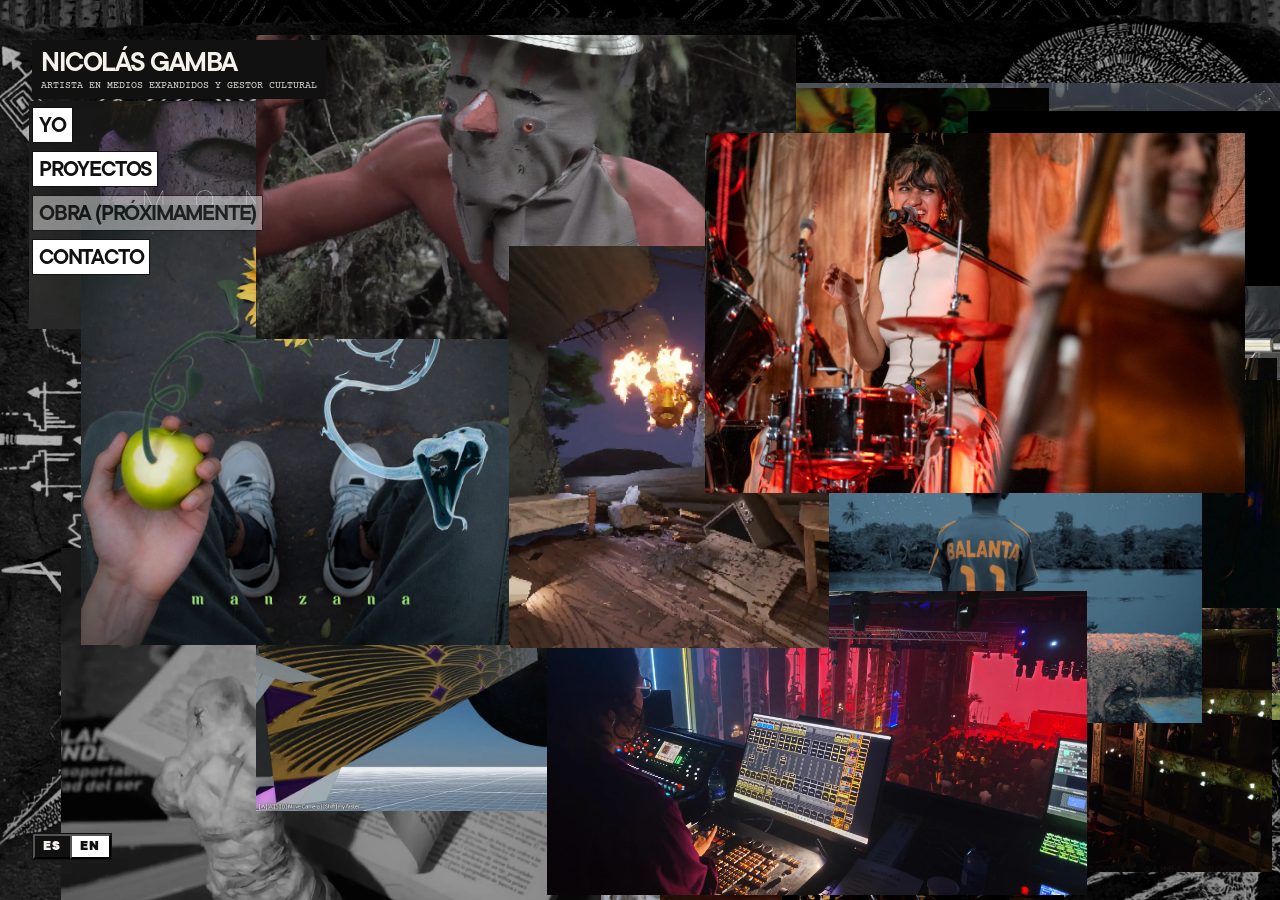
==== commit a36bb3d7: "Fix mobile layout, update kalvo, reorder modal, generate video thumbnails" ====
--- a/index.html
+++ b/index.html
@@ -414,7 +414,7 @@
       <div class="card-inner" >
         <img src="imagenes/home/main/ThaissaKalvo_main.webp" alt="Thaissa — El Kalvo" draggable="false" />
         <div class="obra-info"><div class="obra-info-inner">
-          <p class="info-title">Thaissa — Concierto de lanzamiento Los tres golpes de El Kalbo </p>
+          <p class="info-title">Thaissa — Concierto de lanzamiento Los tres golpes de El Kalvo </p>
           <p class="info-meta"
              data-es="Video mapping · Arte digital · Teatro Libre · 2024"
              data-en="Video mapping · Digital art · Teatro Libre · 2024">Video mapping · Arte digital · Teatro Libre · 2024</p>
--- a/css/styles.css
+++ b/css/styles.css
@@ -307,12 +307,12 @@
 .layout-square.obra-flotante { max-width: 440px; }
 .layout-square .obra-info {
   align-items: center;
-  justify-content: center;
+  justify-content: flex-start;
   padding: 32px;
-  text-align: center;
+  text-align: left;
 }
 .layout-square .obra-info-inner {
-  text-align: center;
+  text-align: left;
 }
 
 /* Portrait (Vertical) */
@@ -348,7 +348,7 @@
 }
 
 .obra-info-inner {
-  text-align: center;
+  text-align: left;
 }
 
 /* Título = Stitch: font-headline text-2xl uppercase mb-2 leading-tight */
@@ -635,7 +635,7 @@
 
 /* ─── GALERÍA DE MINIATURAS ───────────────────────────────── */
 #modal-gallery {
-  border-top: 1px solid rgba(17, 17, 17, 0.1);
+  border-bottom: 1px solid rgba(17, 17, 17, 0.1);
   padding: 60px;
   max-width: 1200px;
   margin: 0 auto;
@@ -1050,12 +1050,16 @@
     opacity: 0.85;
   }
 
-  /* Descripción completa, sin truncar */
+  /* Descripción completa, sin truncar -> Truncada a 4 líneas en mobile */
   .obra-info .info-desc {
     font-size: 0.6rem;
     line-height: 1.55;
     max-width: 100%;
     margin: 0;
+    display: -webkit-box;
+    -webkit-line-clamp: 4;
+    -webkit-box-orient: vertical;
+    overflow: hidden;
   }
 
   /* Durante drag, no mostrar overlay aunque haya touch-active */
@@ -1100,7 +1104,7 @@
     transform: none !important;
     width: 100%;
     max-width: 100%;
-    padding: 72px 24px 44px;
+    padding: 72px 24px 80px;
     cursor: default;
     text-align: left;
     /* gradiente que se mezcla con el fondo oscuro */
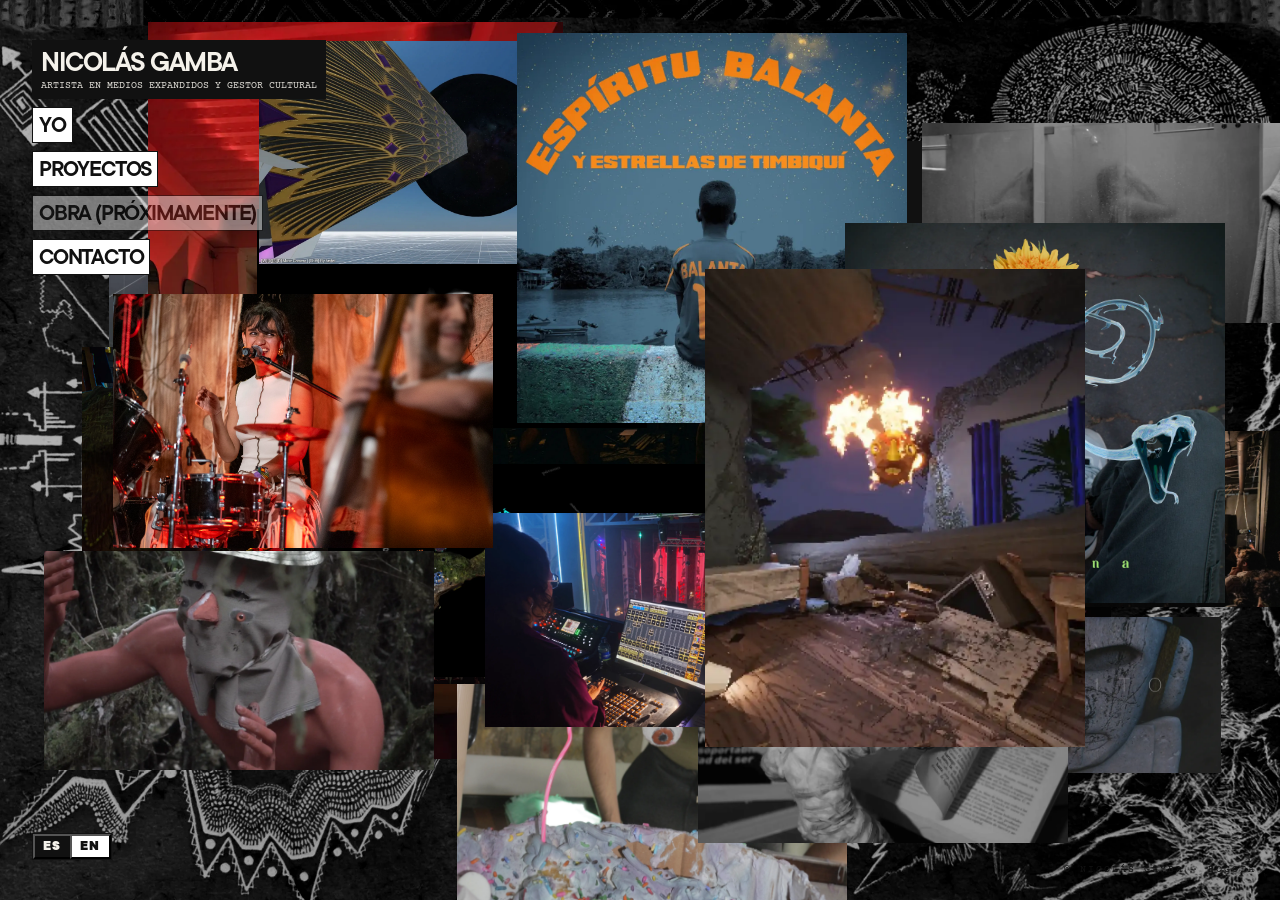
==== commit e9e85056: "Fix: mobile card sizes are now 100% stable - JS lookup table + CSS backup per card ID" ====
--- a/index.html
+++ b/index.html
@@ -435,27 +435,63 @@
 <script>
   /* Posicionamiento aleatorio de las obras flotantes en Home.
      Se ejecuta tras cargar los scripts para no interferir con drag.js.
-     Preserva el max-width de cada carta y usa sólo top/left
-     para evitar conflictos con right/bottom. */
+     En mobile (≤768px) usa tamaños FIJOS por tarjeta ajustados al texto.
+     En desktop usa el max-width original del HTML.
+     Las posiciones siempre son aleatorias. */
   (function () {
     var cards = document.querySelectorAll('#canvas .obra-flotante');
-    var cols  = 5;   // divisiones horizontales aproximadas
-    var rows  = 4;   // divisiones verticales aproximadas
+    var isMobile = window.innerWidth <= 768;
+
+    /* Mapa de tamaños fijos para mobile — cada valor está calibrado
+       al volumen de texto (título + meta + descripción) de esa obra */
+    var mobileWidths = {
+      'obra-inquebrantables':  '250px',
+      'obra-ascii':            '240px',
+      'obra-zarigueya':        '250px',
+      'obra-muerte-viva':      '260px',
+      'obra-pimpina':          '230px',
+      'obra-sigit':            '240px',
+      'obra-monolito':         '230px',
+      'obra-severo':           '230px',
+      'obra-ebra':             '260px',
+      'obra-abrazo':           '230px',
+      'obra-el-nudo':          '260px',
+      'obra-era-sonera':       '250px',
+      'obra-mundos-digitales': '260px',
+      'obra-mascara':          '250px',
+      'obra-canal':            '210px',
+      'obra-homun':            '240px',
+      'obra-confinamiento':    '240px',
+      'obra-espiritu-balanta':  '250px',
+      'obra-zihita':           '240px',
+      'obra-jacana':           '190px',
+      'obra-juana-briela':     '190px',
+      'obra-soul-room':        '190px',
+      'obra-thaissa':          '230px'
+    };
+
+    var cols  = 5;
+    var rows  = 4;
     var slots = [];
     for (var r = 0; r < rows; r++) {
       for (var c = 0; c < cols; c++) {
         slots.push({ r: r, c: c });
       }
     }
-    /* Barajar slots (Fisher-Yates) */
+    /* Barajar slots (Fisher-Yates) — solo aleatoriza posiciones */
     for (var i = slots.length - 1; i > 0; i--) {
       var j = Math.floor(Math.random() * (i + 1));
       var tmp = slots[i]; slots[i] = slots[j]; slots[j] = tmp;
     }
     cards.forEach(function (card, idx) {
-      var maxW = card.style.maxWidth || '400px';
+      /* Tamaño: en mobile usa el mapa fijo, en desktop el valor del HTML */
+      var maxW;
+      if (isMobile && mobileWidths[card.id]) {
+        maxW = mobileWidths[card.id];
+      } else {
+        maxW = card.style.maxWidth || '400px';
+      }
       var slot = slots[idx % slots.length];
-      /* Dentro de cada celda, añadir un jitter aleatorio */
       var topPct  = (slot.r / rows) * 72 + Math.random() * 14 + 2;
       var leftPct = (slot.c / cols) * 80 + Math.random() * 10 + 2;
       card.style.cssText = 'max-width:' + maxW + '; top:' + topPct.toFixed(1) + '%; left:' + leftPct.toFixed(1) + '%;';
--- a/css/styles.css
+++ b/css/styles.css
@@ -990,10 +990,30 @@
     inset: 0;
   }
 
-  /* Obras más pequeñas */
-  .layout-square.obra-flotante    { max-width: 200px; }
-  .layout-portrait.obra-flotante  { max-width: 155px; }
-  .layout-landscape.obra-flotante { max-width: 240px; }
+  /* Tamaños fijos por tarjeta en mobile — respaldo CSS del mapa JS */
+  #obra-inquebrantables  { max-width: 250px !important; }
+  #obra-ascii            { max-width: 240px !important; }
+  #obra-zarigueya        { max-width: 250px !important; }
+  #obra-muerte-viva      { max-width: 260px !important; }
+  #obra-pimpina          { max-width: 230px !important; }
+  #obra-sigit            { max-width: 240px !important; }
+  #obra-monolito         { max-width: 230px !important; }
+  #obra-severo           { max-width: 230px !important; }
+  #obra-ebra             { max-width: 260px !important; }
+  #obra-abrazo           { max-width: 230px !important; }
+  #obra-el-nudo          { max-width: 260px !important; }
+  #obra-era-sonera       { max-width: 250px !important; }
+  #obra-mundos-digitales { max-width: 260px !important; }
+  #obra-mascara          { max-width: 250px !important; }
+  #obra-canal            { max-width: 210px !important; }
+  #obra-homun            { max-width: 240px !important; }
+  #obra-confinamiento    { max-width: 240px !important; }
+  #obra-espiritu-balanta { max-width: 250px !important; }
+  #obra-zihita           { max-width: 240px !important; }
+  #obra-jacana           { max-width: 190px !important; }
+  #obra-juana-briela     { max-width: 190px !important; }
+  #obra-soul-room        { max-width: 190px !important; }
+  #obra-thaissa          { max-width: 230px !important; }
 
   /* Info visible al tocar (touch-active) */
   .obra-flotante.touch-active img,
@@ -1021,9 +1041,7 @@
     align-items: flex-start;
     justify-content: flex-start;
     padding: 8px 10px;
-    overflow-y: auto;
-    overflow-x: hidden;
-    -webkit-overflow-scrolling: touch;
+    overflow: hidden;
   }
 
   .layout-square .obra-info-inner,
@@ -1056,10 +1074,6 @@
     line-height: 1.55;
     max-width: 100%;
     margin: 0;
-    display: -webkit-box;
-    -webkit-line-clamp: 4;
-    -webkit-box-orient: vertical;
-    overflow: hidden;
   }
 
   /* Durante drag, no mostrar overlay aunque haya touch-active */
@@ -1104,7 +1118,7 @@
     transform: none !important;
     width: 100%;
     max-width: 100%;
-    padding: 72px 24px 80px;
+    padding: 72px 24px 120px;
     cursor: default;
     text-align: left;
     /* gradiente que se mezcla con el fondo oscuro */
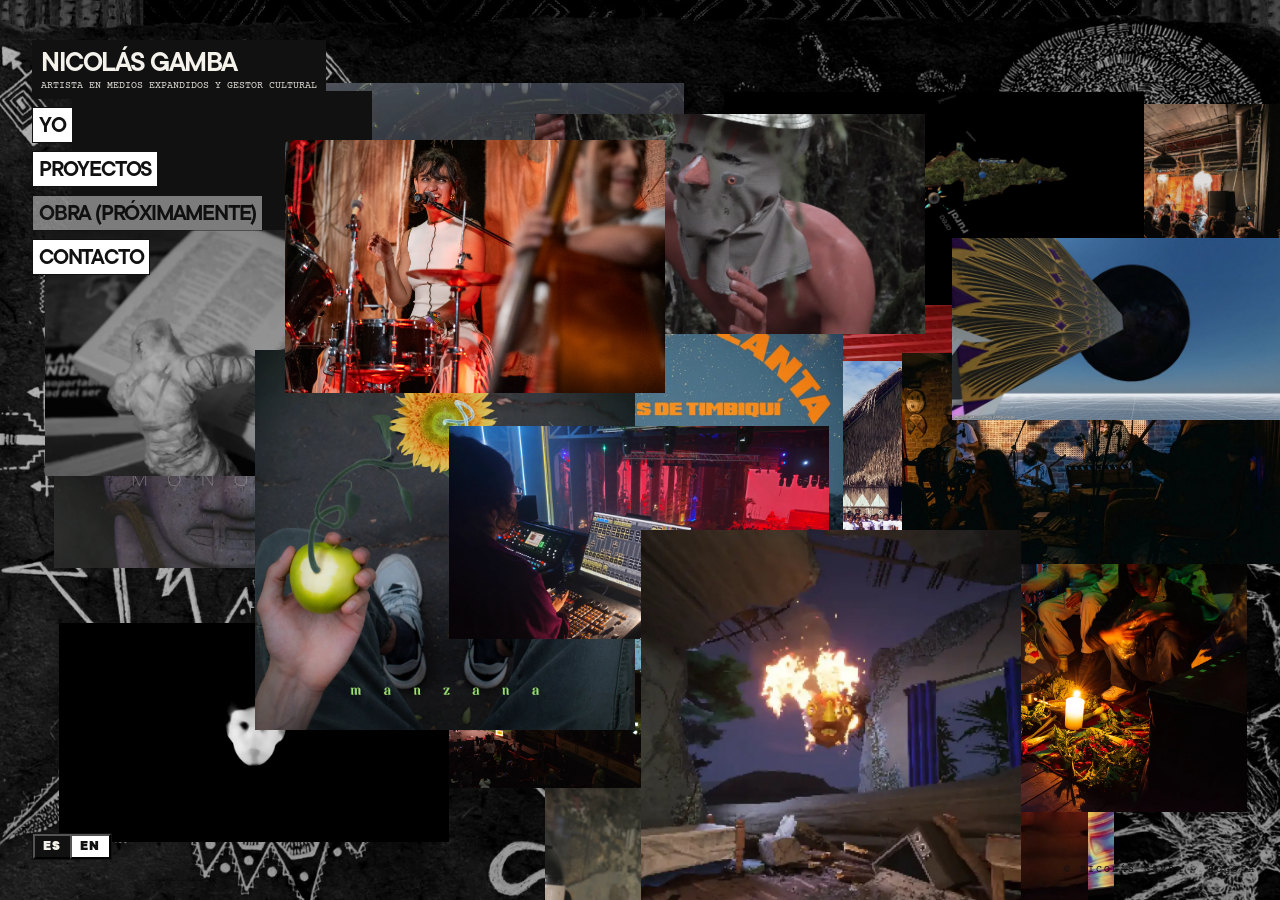
==== commit 3223c651: "Fix: use width instead of max-width on mobile for truly stable card sizes" ====
--- a/index.html
+++ b/index.html
@@ -485,16 +485,16 @@
     }
     cards.forEach(function (card, idx) {
       /* Tamaño: en mobile usa el mapa fijo, en desktop el valor del HTML */
-      var maxW;
-      if (isMobile && mobileWidths[card.id]) {
-        maxW = mobileWidths[card.id];
-      } else {
-        maxW = card.style.maxWidth || '400px';
-      }
       var slot = slots[idx % slots.length];
       var topPct  = (slot.r / rows) * 72 + Math.random() * 14 + 2;
       var leftPct = (slot.c / cols) * 80 + Math.random() * 10 + 2;
-      card.style.cssText = 'max-width:' + maxW + '; top:' + topPct.toFixed(1) + '%; left:' + leftPct.toFixed(1) + '%;';
+      if (isMobile && mobileWidths[card.id]) {
+        /* Mobile: forzar 'width' exacto (no max-width) para estabilidad total */
+        card.style.cssText = 'width:' + mobileWidths[card.id] + '; top:' + topPct.toFixed(1) + '%; left:' + leftPct.toFixed(1) + '%;';
+      } else {
+        var maxW = card.style.maxWidth || '400px';
+        card.style.cssText = 'max-width:' + maxW + '; top:' + topPct.toFixed(1) + '%; left:' + leftPct.toFixed(1) + '%;';
+      }
     });
   })();
 </script>
--- a/css/styles.css
+++ b/css/styles.css
@@ -990,30 +990,37 @@
     inset: 0;
   }
 
-  /* Tamaños fijos por tarjeta en mobile — respaldo CSS del mapa JS */
-  #obra-inquebrantables  { max-width: 250px !important; }
-  #obra-ascii            { max-width: 240px !important; }
-  #obra-zarigueya        { max-width: 250px !important; }
-  #obra-muerte-viva      { max-width: 260px !important; }
-  #obra-pimpina          { max-width: 230px !important; }
-  #obra-sigit            { max-width: 240px !important; }
-  #obra-monolito         { max-width: 230px !important; }
-  #obra-severo           { max-width: 230px !important; }
-  #obra-ebra             { max-width: 260px !important; }
-  #obra-abrazo           { max-width: 230px !important; }
-  #obra-el-nudo          { max-width: 260px !important; }
-  #obra-era-sonera       { max-width: 250px !important; }
-  #obra-mundos-digitales { max-width: 260px !important; }
-  #obra-mascara          { max-width: 250px !important; }
-  #obra-canal            { max-width: 210px !important; }
-  #obra-homun            { max-width: 240px !important; }
-  #obra-confinamiento    { max-width: 240px !important; }
-  #obra-espiritu-balanta { max-width: 250px !important; }
-  #obra-zihita           { max-width: 240px !important; }
-  #obra-jacana           { max-width: 190px !important; }
-  #obra-juana-briela     { max-width: 190px !important; }
-  #obra-soul-room        { max-width: 190px !important; }
-  #obra-thaissa          { max-width: 230px !important; }
+  /* Tamaños fijos por tarjeta en mobile — usa 'width' (no max-width) para estabilidad */
+  #obra-inquebrantables  { width: 250px !important; }
+  #obra-ascii            { width: 240px !important; }
+  #obra-zarigueya        { width: 250px !important; }
+  #obra-muerte-viva      { width: 260px !important; }
+  #obra-pimpina          { width: 230px !important; }
+  #obra-sigit            { width: 240px !important; }
+  #obra-monolito         { width: 230px !important; }
+  #obra-severo           { width: 230px !important; }
+  #obra-ebra             { width: 260px !important; }
+  #obra-abrazo           { width: 230px !important; }
+  #obra-el-nudo          { width: 260px !important; }
+  #obra-era-sonera       { width: 250px !important; }
+  #obra-mundos-digitales { width: 260px !important; }
+  #obra-mascara          { width: 250px !important; }
+  #obra-canal            { width: 210px !important; }
+  #obra-homun            { width: 240px !important; }
+  #obra-confinamiento    { width: 240px !important; }
+  #obra-espiritu-balanta { width: 250px !important; }
+  #obra-zihita           { width: 240px !important; }
+  #obra-jacana           { width: 190px !important; }
+  #obra-juana-briela     { width: 190px !important; }
+  #obra-soul-room        { width: 190px !important; }
+  #obra-thaissa          { width: 230px !important; }
+
+  /* Forzar que imágenes y videos llenen el ancho fijo */
+  .obra-flotante img,
+  .obra-flotante video {
+    width: 100% !important;
+    display: block;
+  }
 
   /* Info visible al tocar (touch-active) */
   .obra-flotante.touch-active img,
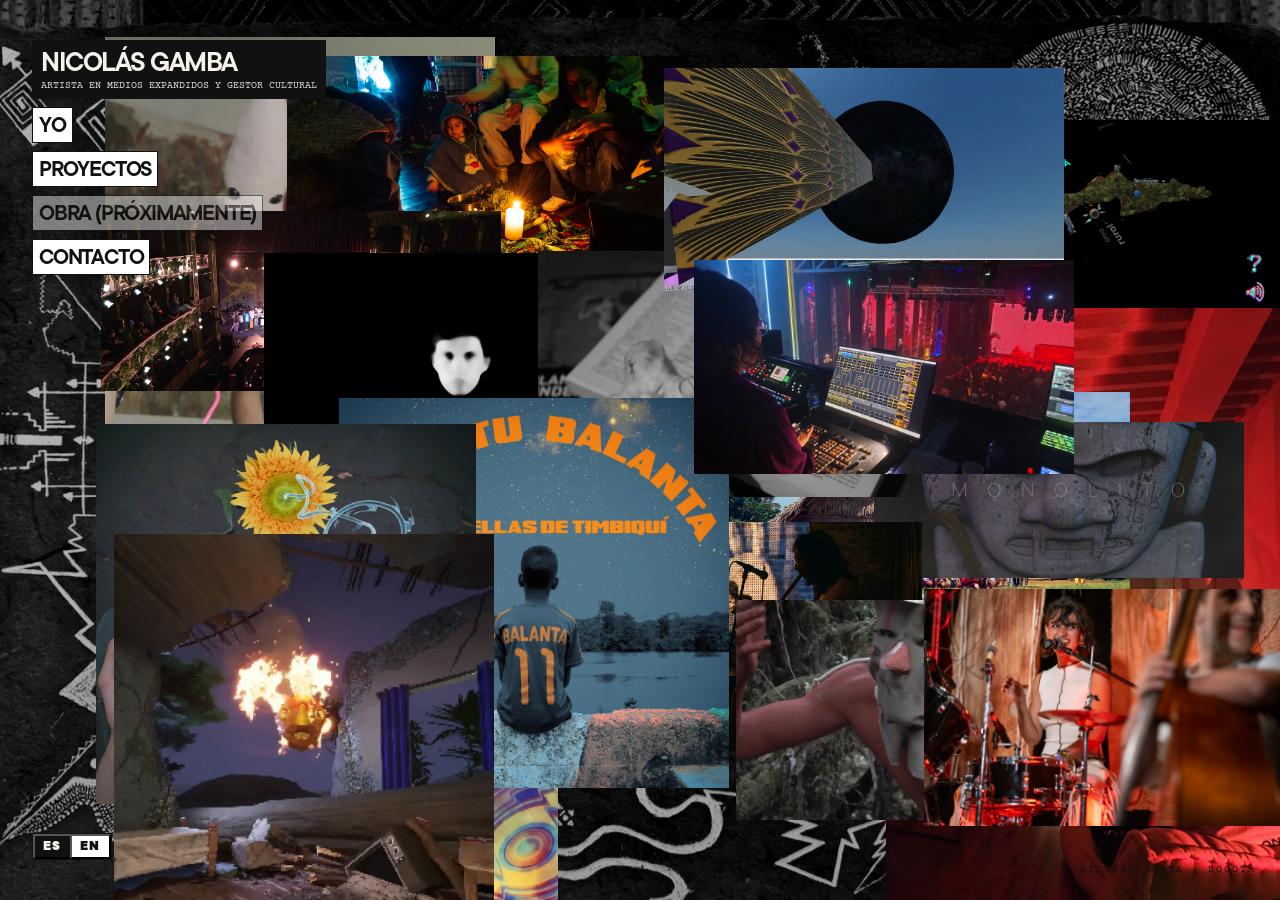
==== commit 2c5c1c84: "Reduce 5 oversized mobile cards and fix desktop text clipping with overflow-y:auto" ====
--- a/index.html
+++ b/index.html
@@ -448,11 +448,11 @@
       'obra-inquebrantables':  '250px',
       'obra-ascii':            '240px',
       'obra-zarigueya':        '250px',
-      'obra-muerte-viva':      '260px',
-      'obra-pimpina':          '230px',
+      'obra-muerte-viva':      '225px',
+      'obra-pimpina':          '200px',
       'obra-sigit':            '240px',
       'obra-monolito':         '230px',
-      'obra-severo':           '230px',
+      'obra-severo':           '205px',
       'obra-ebra':             '260px',
       'obra-abrazo':           '230px',
       'obra-el-nudo':          '260px',
@@ -462,8 +462,8 @@
       'obra-canal':            '210px',
       'obra-homun':            '240px',
       'obra-confinamiento':    '240px',
-      'obra-espiritu-balanta':  '250px',
-      'obra-zihita':           '240px',
+      'obra-espiritu-balanta':  '215px',
+      'obra-zihita':           '210px',
       'obra-jacana':           '190px',
       'obra-juana-briela':     '190px',
       'obra-soul-room':        '190px',
--- a/css/styles.css
+++ b/css/styles.css
@@ -299,6 +299,7 @@
   transition: opacity 0.3s ease;
   pointer-events: none;
   color: var(--white);
+  overflow-y: auto;
 }
 
 /* ─── HOVER TEXT LAYOUTS (DIAGRAMACIÓN DINÁMICA) ───────────── */
@@ -994,11 +995,11 @@
   #obra-inquebrantables  { width: 250px !important; }
   #obra-ascii            { width: 240px !important; }
   #obra-zarigueya        { width: 250px !important; }
-  #obra-muerte-viva      { width: 260px !important; }
-  #obra-pimpina          { width: 230px !important; }
+  #obra-muerte-viva      { width: 225px !important; }
+  #obra-pimpina          { width: 200px !important; }
   #obra-sigit            { width: 240px !important; }
   #obra-monolito         { width: 230px !important; }
-  #obra-severo           { width: 230px !important; }
+  #obra-severo           { width: 205px !important; }
   #obra-ebra             { width: 260px !important; }
   #obra-abrazo           { width: 230px !important; }
   #obra-el-nudo          { width: 260px !important; }
@@ -1008,8 +1009,8 @@
   #obra-canal            { width: 210px !important; }
   #obra-homun            { width: 240px !important; }
   #obra-confinamiento    { width: 240px !important; }
-  #obra-espiritu-balanta { width: 250px !important; }
-  #obra-zihita           { width: 240px !important; }
+  #obra-espiritu-balanta { width: 215px !important; }
+  #obra-zihita           { width: 210px !important; }
   #obra-jacana           { width: 190px !important; }
   #obra-juana-briela     { width: 190px !important; }
   #obra-soul-room        { width: 190px !important; }
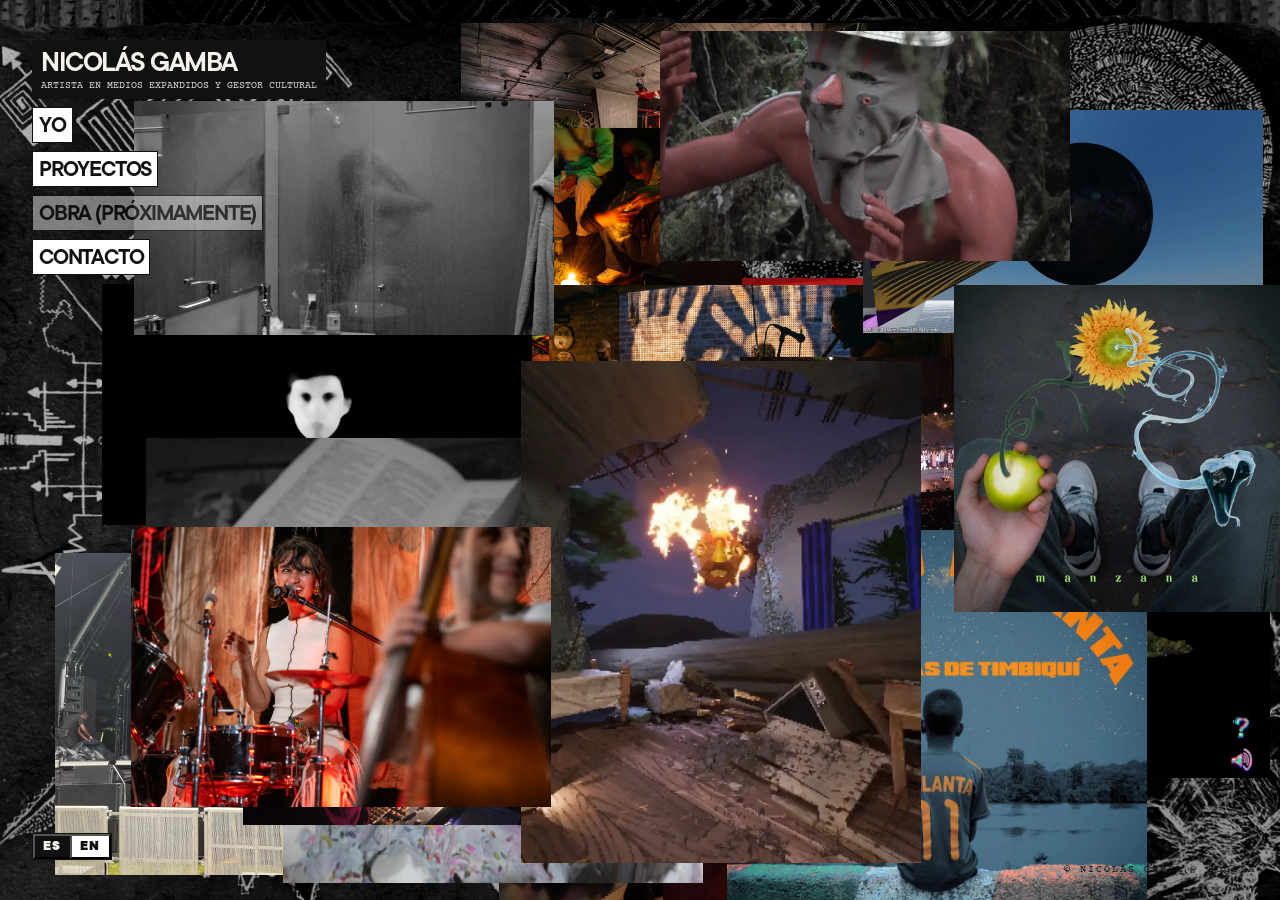
==== commit 944d4dd7: "Reduce 5 mobile cards + increase desktop sizes for cards with text cut-off" ====
--- a/index.html
+++ b/index.html
@@ -88,7 +88,7 @@
     </article>
 
     <!-- 3. ZARIGÜEYA — ESTÉREO PICNIC -->
-    <article class="obra-flotante" id="obra-zarigueya" style="max-width:390px; top:5%; left:18%;">
+    <article class="obra-flotante" id="obra-zarigueya" style="max-width:430px; top:5%; left:18%;">
       <div class="card-inner" >
         <img src="imagenes/home/main/Zarigueya_main.webp" alt="Zarigüeya — Festival Estéreo Picnic" draggable="false" />
         <div class="obra-info"><div class="obra-info-inner">
@@ -152,7 +152,7 @@
     </article>
 
     <!-- 7. MONOLITO -->
-    <article class="obra-flotante" id="obra-monolito" style="max-width:370px; bottom:12%; left:4%;">
+    <article class="obra-flotante" id="obra-monolito" style="max-width:430px; bottom:12%; left:4%;">
       <div class="card-inner" >
         <img src="imagenes/home/main/Monolito_main.webp" alt="Monolito" draggable="false" />
         <div class="obra-info"><div class="obra-info-inner">
@@ -168,7 +168,7 @@
     </article>
 
     <!-- 8. SEVERO COCHOBIZ -->
-    <article class="obra-flotante" id="obra-severo" style="max-width:390px; top:52%; right:4%;">
+    <article class="obra-flotante" id="obra-severo" style="max-width:420px; top:52%; right:4%;">
       <div class="card-inner" >
         <img src="imagenes/home/main/SeveroCochobiz_main.webp" alt="Severo Cochobiz" draggable="false" />
         <div class="obra-info"><div class="obra-info-inner">
@@ -264,7 +264,7 @@
     </article>
 
     <!-- 14. MÁSCARA -->
-    <article class="obra-flotante" id="obra-mascara" style="max-width:390px; bottom:8%; left:32%;">
+    <article class="obra-flotante" id="obra-mascara" style="max-width:430px; bottom:8%; left:32%;">
       <div class="card-inner" >
         <img src="imagenes/home/main/Mascara_main.webp" alt="Máscara — Cortometraje" draggable="false" />
         <div class="obra-info"><div class="obra-info-inner">
@@ -280,7 +280,7 @@
     </article>
 
     <!-- 15. CANAL -->
-    <article class="obra-flotante" id="obra-canal" style="max-width:380px; top:58%; left:5%;">
+    <article class="obra-flotante" id="obra-canal" style="max-width:420px; top:58%; left:5%;">
       <div class="card-inner" >
         <img src="imagenes/home/main/canal_main.webp" alt="Canal — Cortometraje" draggable="false" />
         <div class="obra-info"><div class="obra-info-inner">
@@ -296,7 +296,7 @@
     </article>
 
     <!-- 16. HOMUN -->
-    <article class="obra-flotante" id="obra-homun" style="max-width:370px; top:35%; left:5%;">
+    <article class="obra-flotante" id="obra-homun" style="max-width:430px; top:35%; left:5%;">
       <div class="card-inner" >
         <img src="imagenes/home/main/Homun_main.webp" alt="Homun — Cortometraje animado" draggable="false" />
         <div class="obra-info"><div class="obra-info-inner">
@@ -328,7 +328,7 @@
     </article>
 
     <!-- 18. ESPÍRITU BALANTA Y ESTRELLAS DE TIMBIQUÍ -->
-    <article class="obra-flotante" id="obra-espiritu-balanta" style="max-width:390px; bottom:4%; left:55%;">
+    <article class="obra-flotante" id="obra-espiritu-balanta" style="max-width:420px; bottom:4%; left:55%;">
       <div class="card-inner" >
         <img src="imagenes/home/main/EspirituBalanta_main.webp" alt="Espíritu Balanta y Estrellas de Timbiquí" draggable="false" />
         <div class="obra-info"><div class="obra-info-inner">
@@ -346,7 +346,7 @@
 
 
     <!-- 20. ZIHITA — AURORA -->
-    <article class="obra-flotante" id="obra-zihita" style="max-width:380px; top:30%; right:5%;">
+    <article class="obra-flotante" id="obra-zihita" style="max-width:420px; top:30%; right:5%;">
       <div class="card-inner" >
         <img src="imagenes/home/main/Aurora_main.webp" alt="Zihita — Aurora" draggable="false" />
         <div class="obra-info"><div class="obra-info-inner">
@@ -362,7 +362,7 @@
     </article>
 
     <!-- 21. JACANA -->
-    <article class="obra-flotante" id="obra-jacana" style="max-width:390px; top:66%; right:16%;">
+    <article class="obra-flotante" id="obra-jacana" style="max-width:410px; top:66%; right:16%;">
       <div class="card-inner" >
         <img src="imagenes/home/main/Jacana_main.webp" alt="Jacana" draggable="false" />
         <div class="obra-info"><div class="obra-info-inner">
@@ -378,7 +378,7 @@
     </article>
 
     <!-- 22. JUANA AGUIRRE Y BRIELA OJEDA -->
-    <article class="obra-flotante" id="obra-juana-briela" style="max-width:380px; top:68%; left:20%;">
+    <article class="obra-flotante" id="obra-juana-briela" style="max-width:400px; top:68%; left:20%;">
       <div class="card-inner" >
         <img src="imagenes/home/main/JuanaBriela_main.webp" alt="Juana Aguirre y Briela Ojeda" draggable="false" />
         <div class="obra-info"><div class="obra-info-inner">
@@ -394,7 +394,7 @@
     </article>
 
     <!-- 23. SOUL ROOM -->
-    <article class="obra-flotante" id="obra-soul-room" style="max-width:380px; top:72%; right:4%;">
+    <article class="obra-flotante" id="obra-soul-room" style="max-width:400px; top:72%; right:4%;">
       <div class="card-inner" >
         <img src="imagenes/home/main/SoulRoom_main.webp" alt="Soul Room" draggable="false" />
         <div class="obra-info"><div class="obra-info-inner">
@@ -410,7 +410,7 @@
     </article>
 
     <!-- 24. THAISSA — EL KALVO -->
-    <article class="obra-flotante" id="obra-thaissa" style="max-width:380px; top:72%; left:48%;">
+    <article class="obra-flotante" id="obra-thaissa" style="max-width:420px; top:72%; left:48%;">
       <div class="card-inner" >
         <img src="imagenes/home/main/ThaissaKalvo_main.webp" alt="Thaissa — El Kalvo" draggable="false" />
         <div class="obra-info"><div class="obra-info-inner">
@@ -448,11 +448,11 @@
       'obra-inquebrantables':  '250px',
       'obra-ascii':            '240px',
       'obra-zarigueya':        '250px',
-      'obra-muerte-viva':      '225px',
-      'obra-pimpina':          '200px',
+      'obra-muerte-viva':      '200px',
+      'obra-pimpina':          '190px',
       'obra-sigit':            '240px',
       'obra-monolito':         '230px',
-      'obra-severo':           '205px',
+      'obra-severo':           '190px',
       'obra-ebra':             '260px',
       'obra-abrazo':           '230px',
       'obra-el-nudo':          '260px',
@@ -462,8 +462,8 @@
       'obra-canal':            '210px',
       'obra-homun':            '240px',
       'obra-confinamiento':    '240px',
-      'obra-espiritu-balanta':  '215px',
-      'obra-zihita':           '210px',
+      'obra-espiritu-balanta':  '200px',
+      'obra-zihita':           '200px',
       'obra-jacana':           '190px',
       'obra-juana-briela':     '190px',
       'obra-soul-room':        '190px',
--- a/css/styles.css
+++ b/css/styles.css
@@ -299,7 +299,6 @@
   transition: opacity 0.3s ease;
   pointer-events: none;
   color: var(--white);
-  overflow-y: auto;
 }
 
 /* ─── HOVER TEXT LAYOUTS (DIAGRAMACIÓN DINÁMICA) ───────────── */
@@ -995,11 +994,11 @@
   #obra-inquebrantables  { width: 250px !important; }
   #obra-ascii            { width: 240px !important; }
   #obra-zarigueya        { width: 250px !important; }
-  #obra-muerte-viva      { width: 225px !important; }
-  #obra-pimpina          { width: 200px !important; }
+  #obra-muerte-viva      { width: 200px !important; }
+  #obra-pimpina          { width: 190px !important; }
   #obra-sigit            { width: 240px !important; }
   #obra-monolito         { width: 230px !important; }
-  #obra-severo           { width: 205px !important; }
+  #obra-severo           { width: 190px !important; }
   #obra-ebra             { width: 260px !important; }
   #obra-abrazo           { width: 230px !important; }
   #obra-el-nudo          { width: 260px !important; }
@@ -1009,8 +1008,8 @@
   #obra-canal            { width: 210px !important; }
   #obra-homun            { width: 240px !important; }
   #obra-confinamiento    { width: 240px !important; }
-  #obra-espiritu-balanta { width: 215px !important; }
-  #obra-zihita           { width: 210px !important; }
+  #obra-espiritu-balanta { width: 200px !important; }
+  #obra-zihita           { width: 200px !important; }
   #obra-jacana           { width: 190px !important; }
   #obra-juana-briela     { width: 190px !important; }
   #obra-soul-room        { width: 190px !important; }
